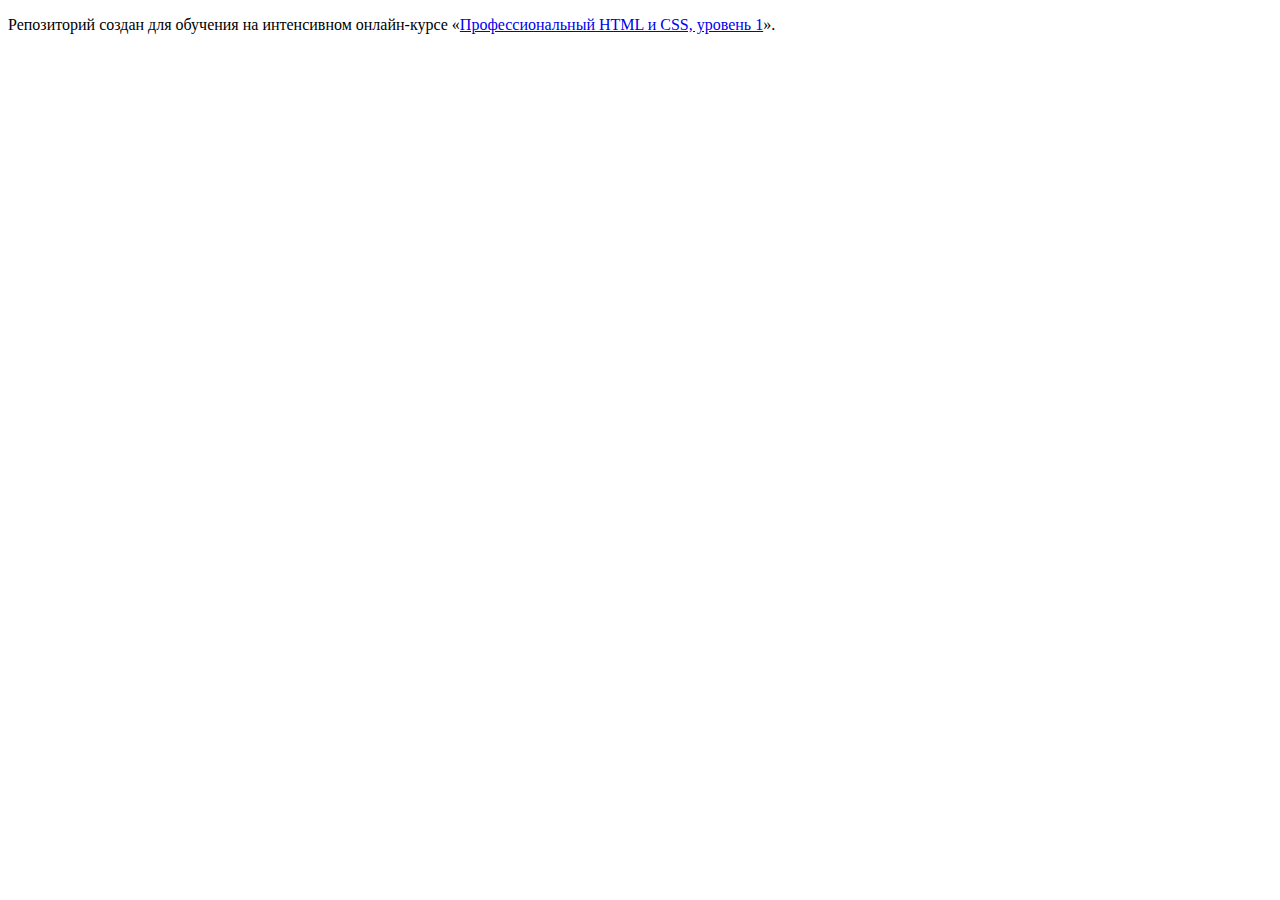
==== index.html @ de1bc9b5 ":hatching_chick:" ====
<!DOCTYPE html>
<html lang="ru">
  <head>
    <meta charset="utf-8">
    <title>HTML Academy: Техномарт</title>
  </head>
  <body>

    <p>Репозиторий создан для обучения на интенсивном онлайн‑курсе «<a href="https://htmlacademy.ru/intensive/htmlcss">Профессиональный HTML и CSS, уровень 1</a>».</p>

  </body>
</html>
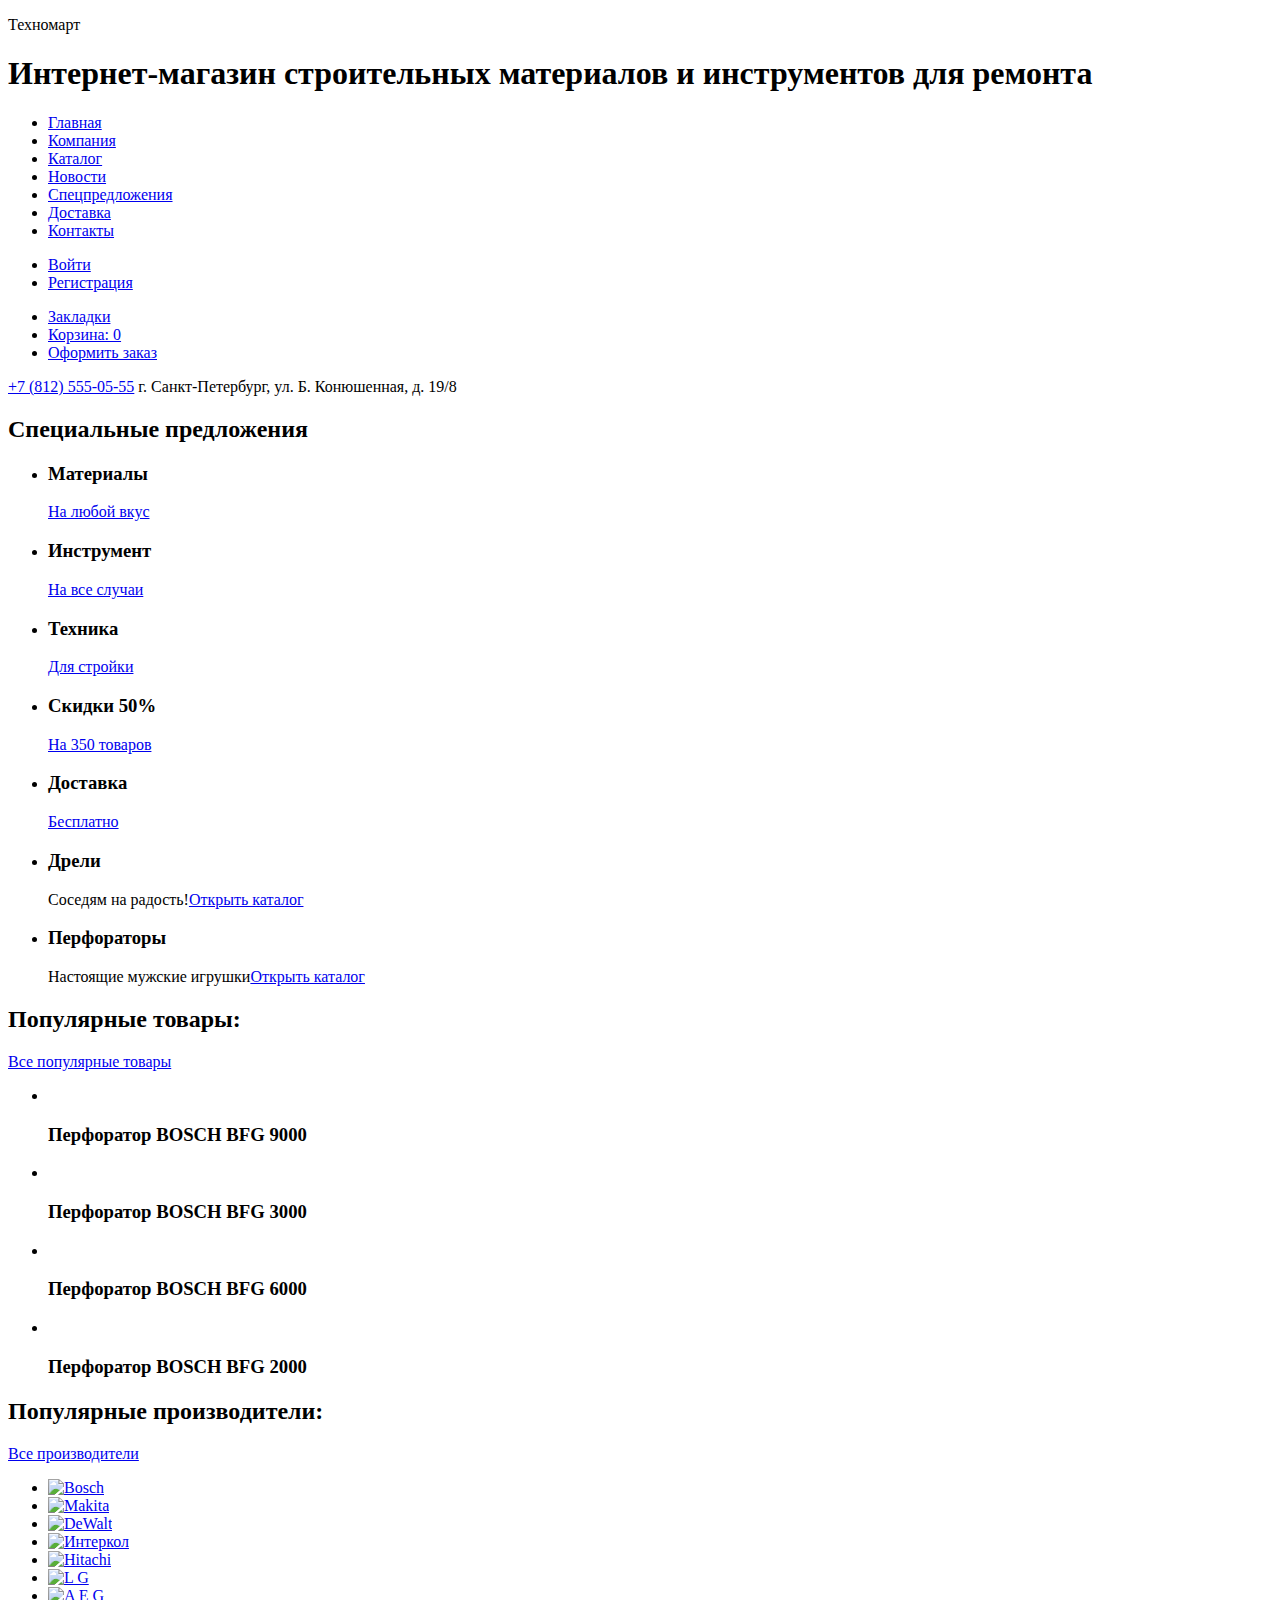
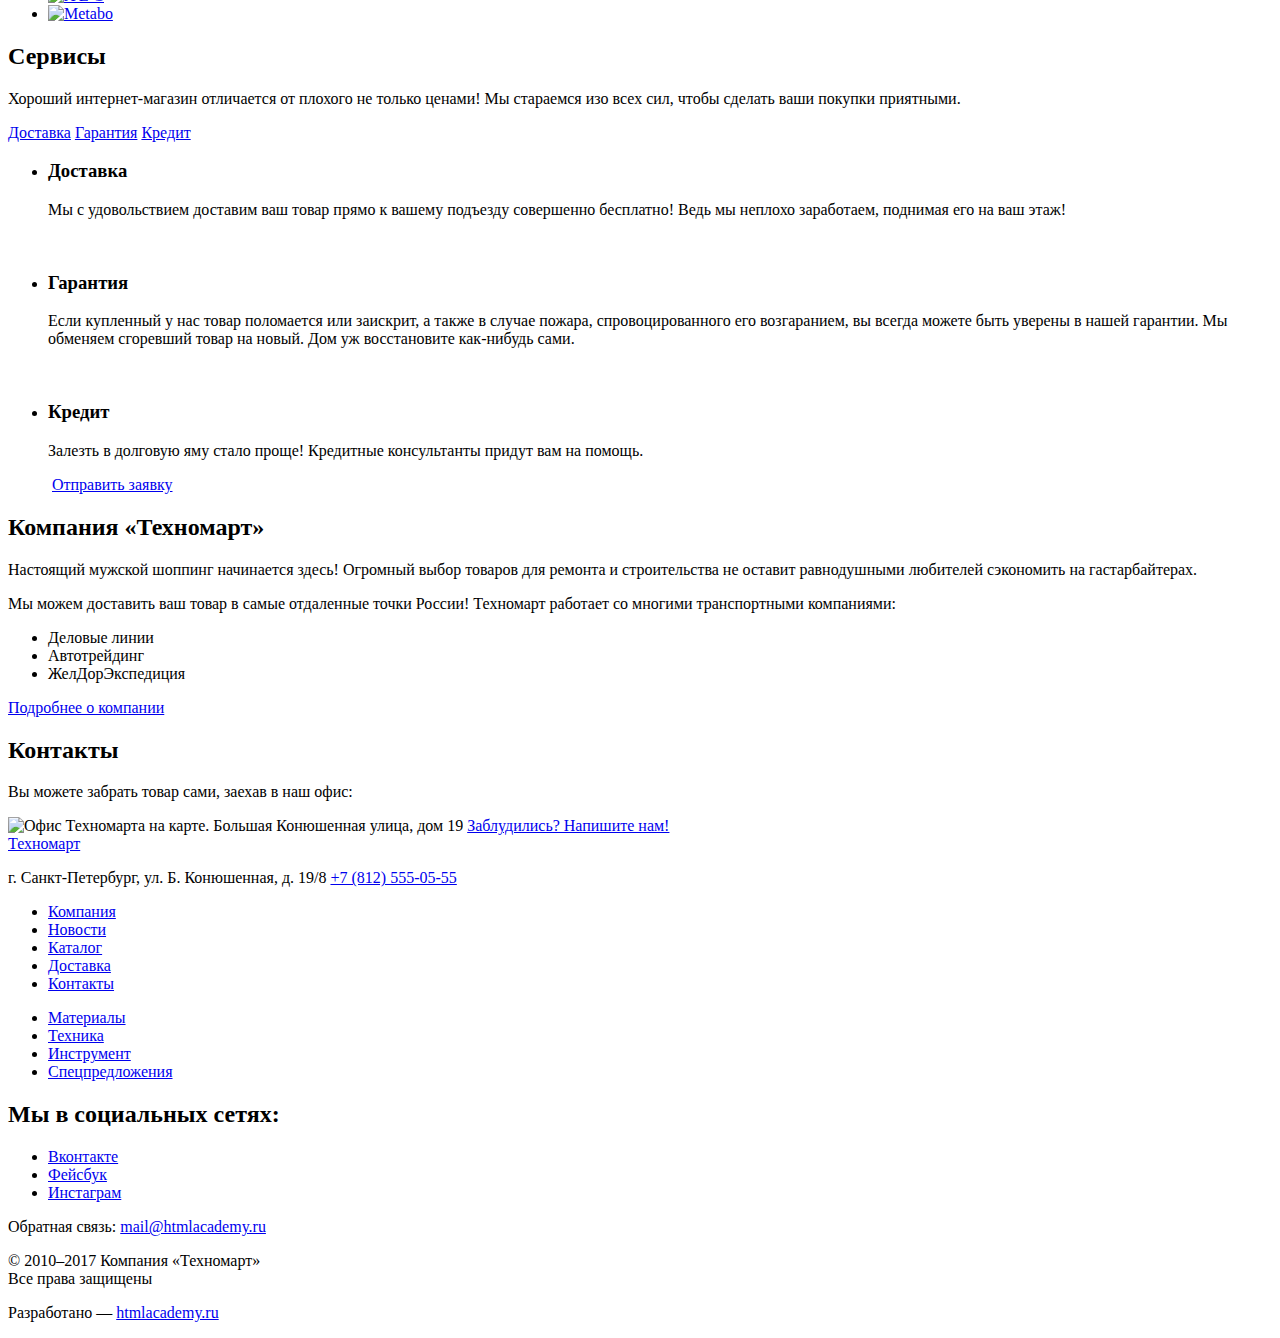
==== commit 6580f1d8: "Размечена главная" ====
--- a/index.html
+++ b/index.html
@@ -2,11 +2,161 @@
 <html lang="ru">
   <head>
     <meta charset="utf-8">
-    <title>HTML Academy: Техномарт</title>
+    <title>Техномарт – интернет-магазин строительных материалов и инструментов для ремонта </title>
   </head>
   <body>
-
-    <p>Репозиторий создан для обучения на интенсивном онлайн‑курсе «<a href="https://htmlacademy.ru/intensive/htmlcss">Профессиональный HTML и CSS, уровень 1</a>».</p>
-
+    <header class="main-header">
+      <p>Техномарт</p> 
+      <h1 class="main-title">Интернет-магазин строительных материалов и инструментов для ремонта</h1> 
+      <!-- Search -->
+      <nav class="main-navigation">
+        <ul class="site-navigation">
+          <li class="site-navigation-item"><a href="#">Главная</a></li>
+          <li class="site-navigation-item"><a href="#">Компания</a></li>
+          <li class="site-navigation-item"><a href="#">Каталог</a></li>
+          <li class="site-navigation-item"><a href="#">Новости</a></li>
+          <li class="site-navigation-item"><a href="#">Спецпредложения</a></li>
+          <li class="site-navigation-item"><a href="#">Доставка</a></li>
+          <li class="site-navigation-item"><a href="#">Контакты</a></li>
+        </ul>
+        <ul class="user-navigation">
+          <li class="user-navigation-item"><a href="#">Войти</a></li>
+          <li class="user-navigation-item"><a href="#">Регистрация</a></li>
+        </ul>
+        <ul class="shop-navigation">
+          <li class="shop-navigation-item"><a href="#">Закладки</a></li>
+          <li class="shop-navigation-item"><a href="#">Корзина: 0</a></li>
+          <li class="shop-navigation-item"><a href="#">Оформить заказ</a></li>
+        </ul>
+      </nav>
+      <p class="header-contacts">
+          <a href="tel:+78125550555">+7 (812) 555-05-55</a>
+          г. Санкт-Петербург, ул. Б. Конюшенная, д. 19/8
+      </p>
+    </header>
+    <main>
+      <section class="promo">
+        <h2 class="visually-hidden">Специальные предложения</h2>
+        <ul class="baners-small-list">
+          <li class="baners-small-item"><h3>Материалы</h3><a href="#">На любой вкус</a></li>
+          <li class="baners-small-item"><h3>Инструмент</h3><a href="#">На все случаи</a></li>
+          <li class="baners-small-item"><h3>Техника</h3><a href="#">Для стройки</a></li>
+          <li class="baners-small-item"><h3>Скидки 50%</h3><a href="#">На 350 товаров</a></li>
+          <li class="baners-small-item"><h3>Доставка</h3><a href="#">Бесплатно</a></li>
+        </ul>
+        <ul>
+          <li><h3>Дрели</h3> Соседям на радость!<a href="catalog.html">Открыть каталог</a></li>
+          <li><h3>Перфораторы</h3> Настоящие мужские игрушки<a href="catalog.html">Открыть каталог</a></li>
+        </ul>
+      </section>
+      <section class="catalog bestsellers">
+        <div class="bestsellers-header">
+          <h2>Популярные товары:</h2>
+          <a href="#">Все популярные товары</a>
+        </div>
+        <ul class="catalog-list">
+          <li class="catalog-item catalog-item-bestseller"><img src="#" alt=""><h3>Перфоратор BOSCH BFG 9000</h3><a href="#"></a></li>
+          <li class="catalog-item catalog-item-bestseller"><img src="#" alt=""><h3>Перфоратор BOSCH BFG 3000</h3><a href="#"></a></li>
+          <li class="catalog-item catalog-item-bestseller"><img src="#" alt=""><h3>Перфоратор BOSCH BFG 6000</h3><a href="#"></a></li>
+          <li class="catalog-item catalog-item-bestseller"><img src="#" alt=""><h3>Перфоратор BOSCH BFG 2000</h3><a href="#"></a></li>
+        </ul>
+      </section>
+      <section class="popular-brands">
+        <div class="popular-brands-header">
+          <h2>Популярные производители:</h2>
+          <a href="#">Все производители</a>
+        </div>
+        <ul class="popular-brands-list">
+          <li class="popular-brands-item"><a href="#"><img src="" alt="Bosch"></a></li>
+          <li class="popular-brands-item"><a href="#" lang="en"><img src="" alt="Makita"></a></li>
+          <li class="popular-brands-item"><a href="#" lang="en"><img src="" alt="DeWalt"></a></li>
+          <li class="popular-brands-item"><a href="#"><img src="" alt="Интеркол"></a></li>
+          <li class="popular-brands-item"><a href="#"><img src="" alt="Hitachi"></a></li>
+          <li class="popular-brands-item"><a href="#" lang="en"><img src="" alt="L G"></a></li>
+          <li class="popular-brands-item"><a href="#" lang="en"><img src="" alt="A E G"></a></li>
+          <li class="popular-brands-item"><a href="#" lang="en"><img src="" alt="Metabo"></a></li>
+        </ul>
+      </section>
+      <section class="services">
+        <h2>Сервисы</h2>
+        <p>Хороший интернет-магазин отличается от плохого не только ценами! Мы стараемся изо всех сил, чтобы сделать ваши покупки приятными.</p>
+        <div class="services-slider-control">
+          <a href="#">Доставка</a>
+          <a href="#">Гарантия</a>
+          <a href="#">Кредит</a>
+        </div>
+        <ul class="services-slider-list">
+          <li class="services-slider-item">
+            <h3>Доставка</h3>
+            <p>Мы с удовольствием доставим ваш товар прямо к вашему подъезду совершенно бесплатно! Ведь мы неплохо заработаем, поднимая его на ваш этаж!</p>
+            <img src="" alt="">
+          </li>
+          <li class="services-slider-item">
+            <h3>Гарантия</h3>
+            <p>Если купленный у нас товар поломается или заискрит, а также в случае пожара, спровоцированного его возгаранием, вы всегда можете быть уверены в нашей гарантии. Мы обменяем сгоревший товар на новый. Дом уж восстановите как-нибудь сами.</p>
+            <img src="" alt="">
+          </li>
+          <li class="services-slider-item">
+            <h3>Кредит</h3>
+            <p>Залезть в долговую яму стало проще! Кредитные консультанты придут вам на помощь.</p>
+            <img src="" alt="">
+            <a href="#">Отправить заявку</a>
+          </li>
+        </ul>
+      </section>
+      <section class="about">
+        <h2>Компания «Техномарт»</h2>
+        <p>Настоящий мужской шоппинг начинается здесь! Огромный выбор товаров для ремонта и строительства не оставит равнодушными любителей сэкономить на гастарбайтерах.</p>
+        <p>Мы можем доставить ваш товар в самые отдаленные точки России! Техномарт работает со многими транспортными компаниями:</p> 
+        <ul>
+          <li>Деловые линии</li>
+          <li>Автотрейдинг</li>
+          <li>ЖелДорЭкспедиция</li>
+        </ul> 
+        <a href="#">Подробнее о компании</a>
+      </section>
+      <section class="contacts">
+        <h2>Контакты</h2>
+        <p>Вы можете забрать товар сами, заехав в наш офис:</p>
+        <img src="#" alt="Офис Техномарта на карте. Большая Конюшенная улица, дом 19">
+        <a href="#">Заблудились? Напишите нам!</a>
+      </section>
+    </main>
+    <footer>
+      <a href="index.html">Техномарт</a>
+      <p class="header-contacts">
+        г. Санкт-Петербург, ул. Б. Конюшенная, д. 19/8
+        <a href="tel:+78125550555">+7 (812) 555-05-55</a>
+      </p>
+      <ul class="footer-navigation-main">
+        <li class="footer-navigation-main-item"><a href="#">Компания</a></li>
+        <li class="footer-navigation-main-item"><a href="#">Новости</a></li>
+        <li class="footer-navigation-main-item"><a href="#">Каталог</a></li>
+        <li class="footer-navigation-main-item"><a href="#">Доставка</a></li>
+        <li class="footer-navigation-main-item"><a href="#">Контакты</a></li>
+      </ul>
+      <ul class="footer-navigation-highlights">
+        <li class="footer-navigation-highlights-item"><a href="#">Материалы</a></li>
+        <li class="footer-navigation-highlights-item"><a href="#">Техника</a></li>
+        <li class="footer-navigation-highlights-item"><a href="#">Инструмент</a></li>
+        <li class="footer-navigation-highlights-item"><a href="#">Спецпредложения</a></li>
+      </ul>
+      <section class="footer-socials">
+        <h2>Мы в социальных сетях:</h2>
+        <ul class="footer-socials-list">
+          <li class="footer-socials-item"><a href="#">Вконтакте</a></li>
+          <li class="footer-socials-item"><a href="#">Фейсбук</a></li>
+          <li class="footer-socials-item"><a href="#">Инстаграм</a></li>
+        </ul>
+      </section>
+      <p>
+        Обратная связь: <a href="mailto:mail@htmlacademy.ru">mail@htmlacademy.ru</a>
+      </p>
+      <p class="footer-copyright">
+          © 2010–2017 Компания «Техномарт»<br>
+          Все права защищены
+      </p>
+      <p>Разработано — <a href="https://htmlacademy.ru/intensive/htmlcss">htmlacademy.ru</a></p>
+    </footer>
   </body>
 </html>
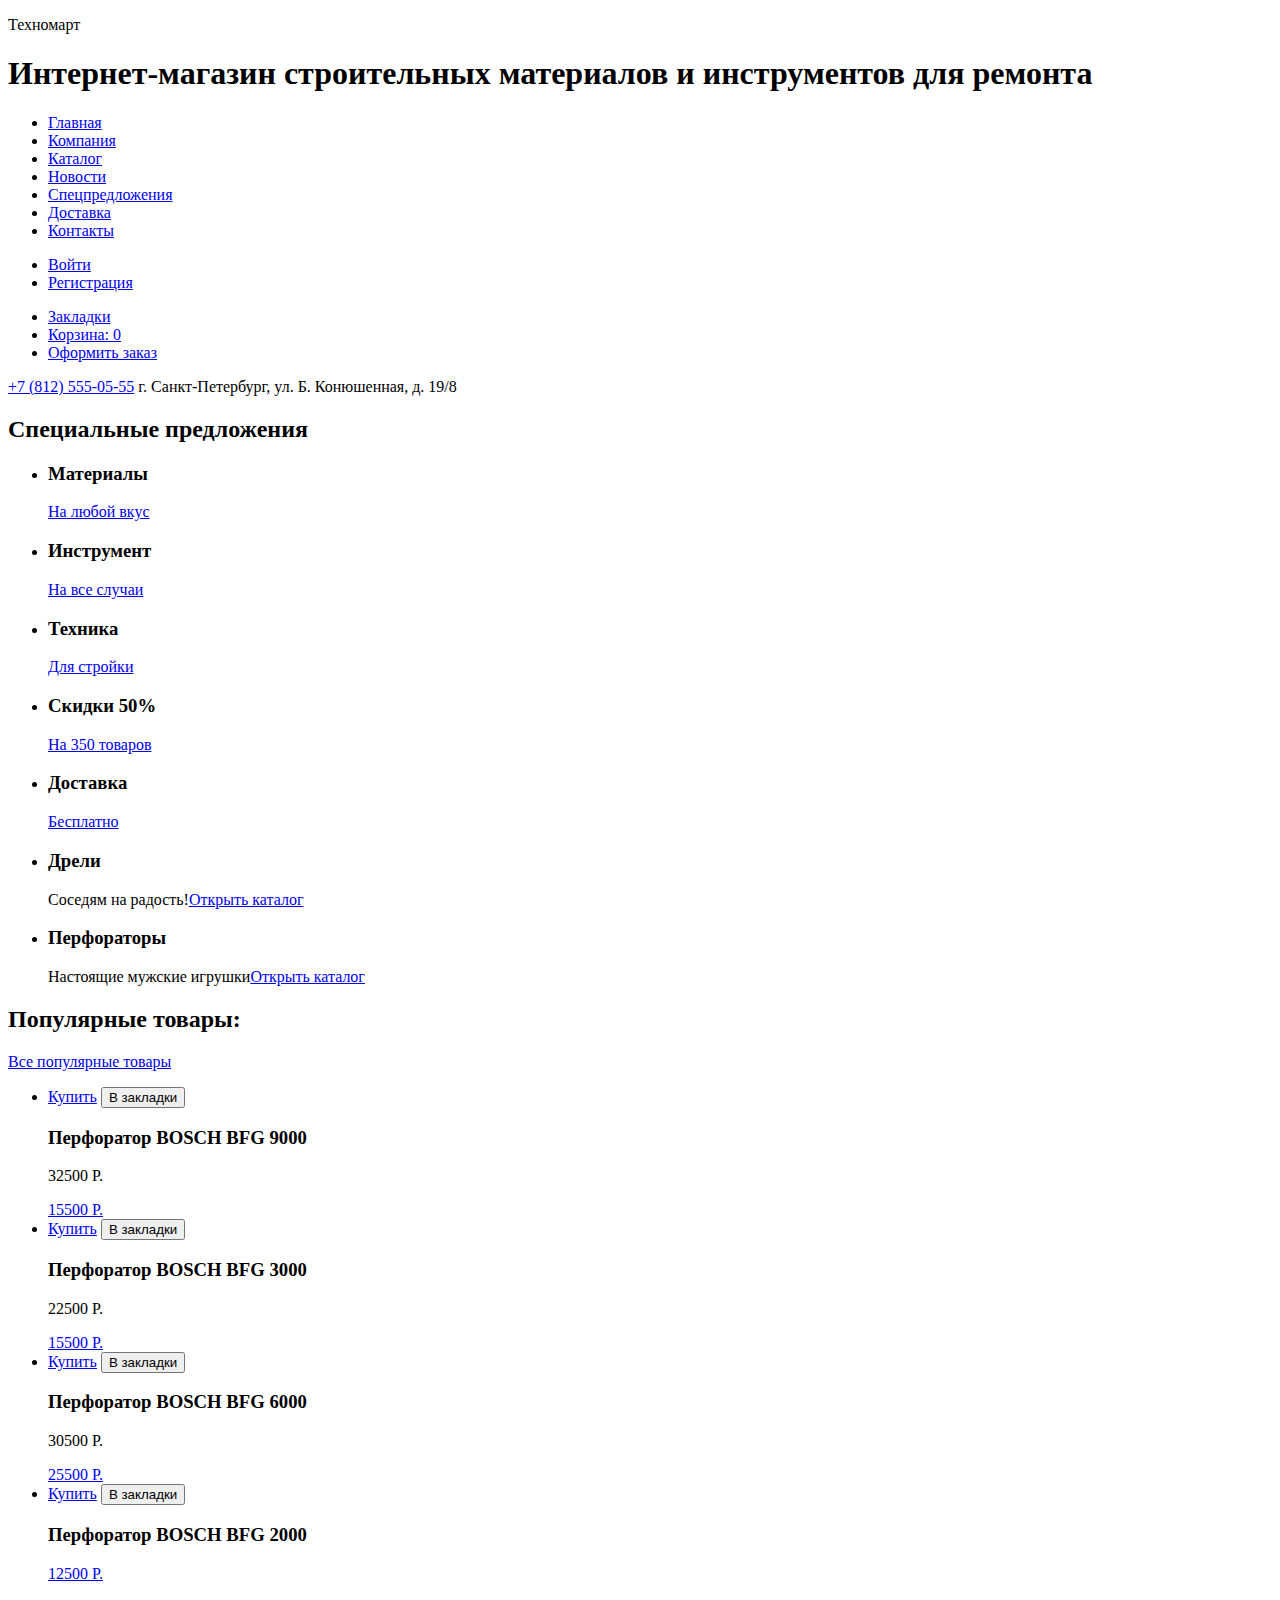
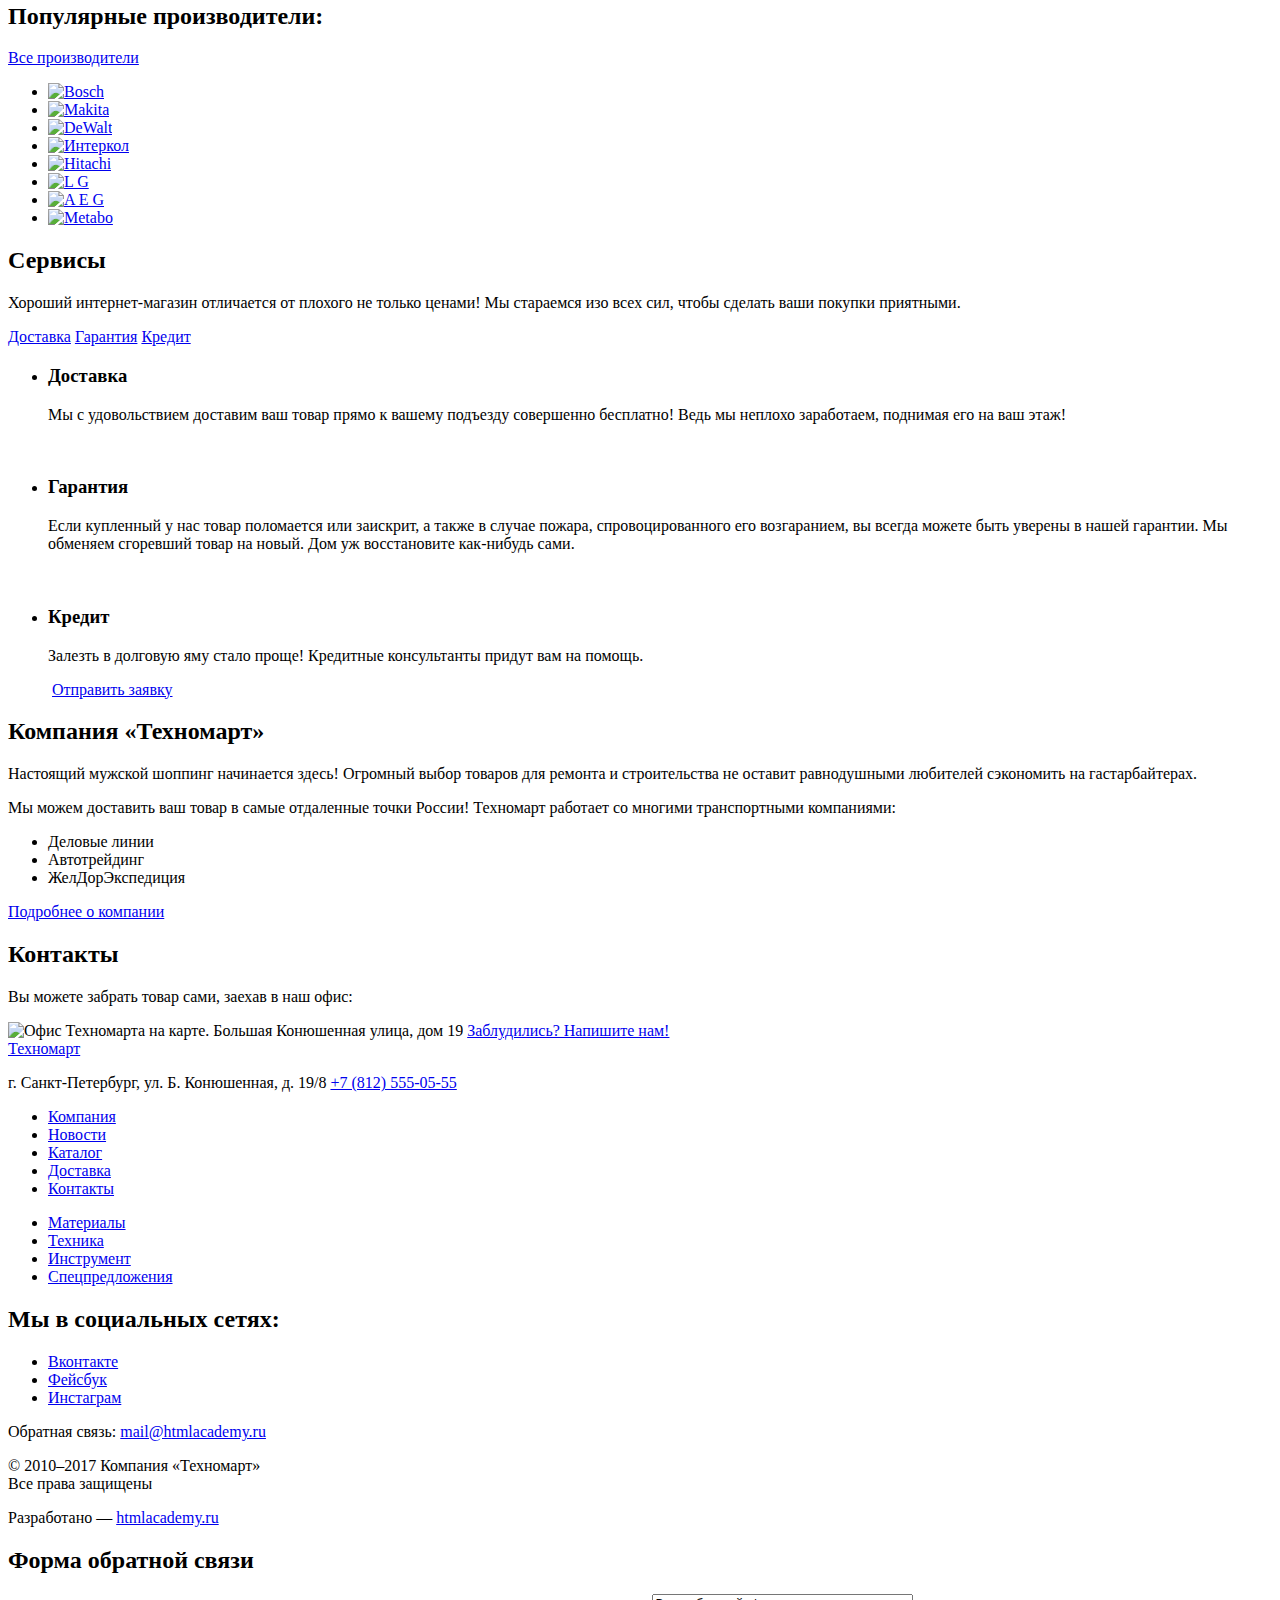
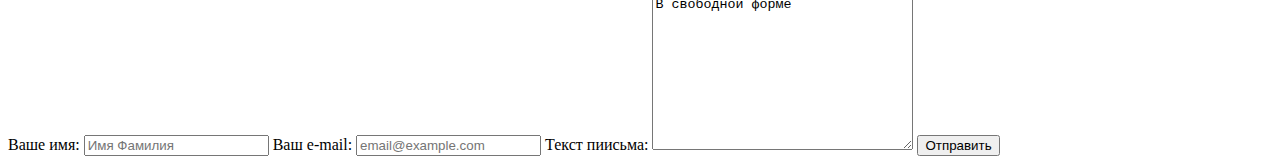
==== commit e00380a8: "Размечен каталог и модельные окна" ====
--- a/index.html
+++ b/index.html
@@ -13,7 +13,7 @@
         <ul class="site-navigation">
           <li class="site-navigation-item"><a href="#">Главная</a></li>
           <li class="site-navigation-item"><a href="#">Компания</a></li>
-          <li class="site-navigation-item"><a href="#">Каталог</a></li>
+          <li class="site-navigation-item"><a href="catalog.html">Каталог</a></li>
           <li class="site-navigation-item"><a href="#">Новости</a></li>
           <li class="site-navigation-item"><a href="#">Спецпредложения</a></li>
           <li class="site-navigation-item"><a href="#">Доставка</a></li>
@@ -24,9 +24,9 @@
           <li class="user-navigation-item"><a href="#">Регистрация</a></li>
         </ul>
         <ul class="shop-navigation">
-          <li class="shop-navigation-item"><a href="#">Закладки</a></li>
-          <li class="shop-navigation-item"><a href="#">Корзина: 0</a></li>
-          <li class="shop-navigation-item"><a href="#">Оформить заказ</a></li>
+          <li class="shop-navigation-item"><a class="bookmarks" href="#">Закладки</a></li>
+          <li class="shop-navigation-item"><a class="basket" href="#">Корзина: 0</a></li>
+          <li class="shop-navigation-item"><a class="order" href="#">Оформить заказ</a></li>
         </ul>
       </nav>
       <p class="header-contacts">
@@ -55,10 +55,35 @@
           <a href="#">Все популярные товары</a>
         </div>
         <ul class="catalog-list">
-          <li class="catalog-item catalog-item-bestseller"><img src="#" alt=""><h3>Перфоратор BOSCH BFG 9000</h3><a href="#"></a></li>
-          <li class="catalog-item catalog-item-bestseller"><img src="#" alt=""><h3>Перфоратор BOSCH BFG 3000</h3><a href="#"></a></li>
-          <li class="catalog-item catalog-item-bestseller"><img src="#" alt=""><h3>Перфоратор BOSCH BFG 6000</h3><a href="#"></a></li>
-          <li class="catalog-item catalog-item-bestseller"><img src="#" alt=""><h3>Перфоратор BOSCH BFG 2000</h3><a href="#"></a></li>
+          <li class="catalog-item catalog-item-sail">
+            <a href="#">Купить</a>
+            <button>В закладки</button>
+            <img src="#" alt=""><h3>Перфоратор BOSCH BFG 9000</h3>
+            <p>32500 Р.</p>
+            <a href="#">15500 Р.</a>
+          </li>
+          <li class="catalog-item catalog-item-sail">
+            <a href="#">Купить</a>
+            <button>В закладки</button>
+            <img src="#" alt="">
+            <h3>Перфоратор BOSCH BFG 3000</h3>
+            <p>22500 Р.</p>
+            <a href="#">15500 Р.</a>
+          </li>
+          <li class="catalog-item catalog-item-sail">
+            <a href="#">Купить</a>
+            <button>В закладки</button>
+            <img src="#" alt=""><h3>Перфоратор BOSCH BFG 6000</h3>
+            <p>30500 Р.</p>
+            <a href="#">25500 Р.</a>
+          </li>
+          <li class="catalog-item catalog-item-new">
+            <a href="#">Купить</a>
+            <button>В закладки</button>
+            <img src="#" alt="">
+            <h3>Перфоратор BOSCH BFG 2000</h3>
+            <a href="#">12500 Р.</a>
+          </li>
         </ul>
       </section>
       <section class="popular-brands">
@@ -131,7 +156,7 @@
       <ul class="footer-navigation-main">
         <li class="footer-navigation-main-item"><a href="#">Компания</a></li>
         <li class="footer-navigation-main-item"><a href="#">Новости</a></li>
-        <li class="footer-navigation-main-item"><a href="#">Каталог</a></li>
+        <li class="footer-navigation-main-item"><a href="catalog.html">Каталог</a></li>
         <li class="footer-navigation-main-item"><a href="#">Доставка</a></li>
         <li class="footer-navigation-main-item"><a href="#">Контакты</a></li>
       </ul>
@@ -158,5 +183,17 @@
       </p>
       <p>Разработано — <a href="https://htmlacademy.ru/intensive/htmlcss">htmlacademy.ru</a></p>
     </footer>
+    <section class="modal modal-feedback">
+      <h2 class="visually-hidden">Форма обратной связи</h2>
+      <form class="form feedback-form" action="https://echo.htmlacademy.ru" method="post">
+        <label class="label" for="feedback-name">Ваше имя:</label>
+        <input id="feedback-name" class="input" name="name" placeholder="Имя Фамилия" type="text">
+        <label class="label" for="feedback-email">Ваш e-mail:</label>
+        <input id="feedback-email" class="input" name="email" placeholder="email@example.com" type="email">
+        <label for="feedback-message" class="label">Текст пиисьма:</label>
+        <textarea id="feedback-message" class="textarea" name="message" cols="30" rows="10">В свободной форме</textarea>
+        <button class="button feedback-button" type="submit">Отправить</button>
+      </form>
+    </section>
   </body>
 </html>
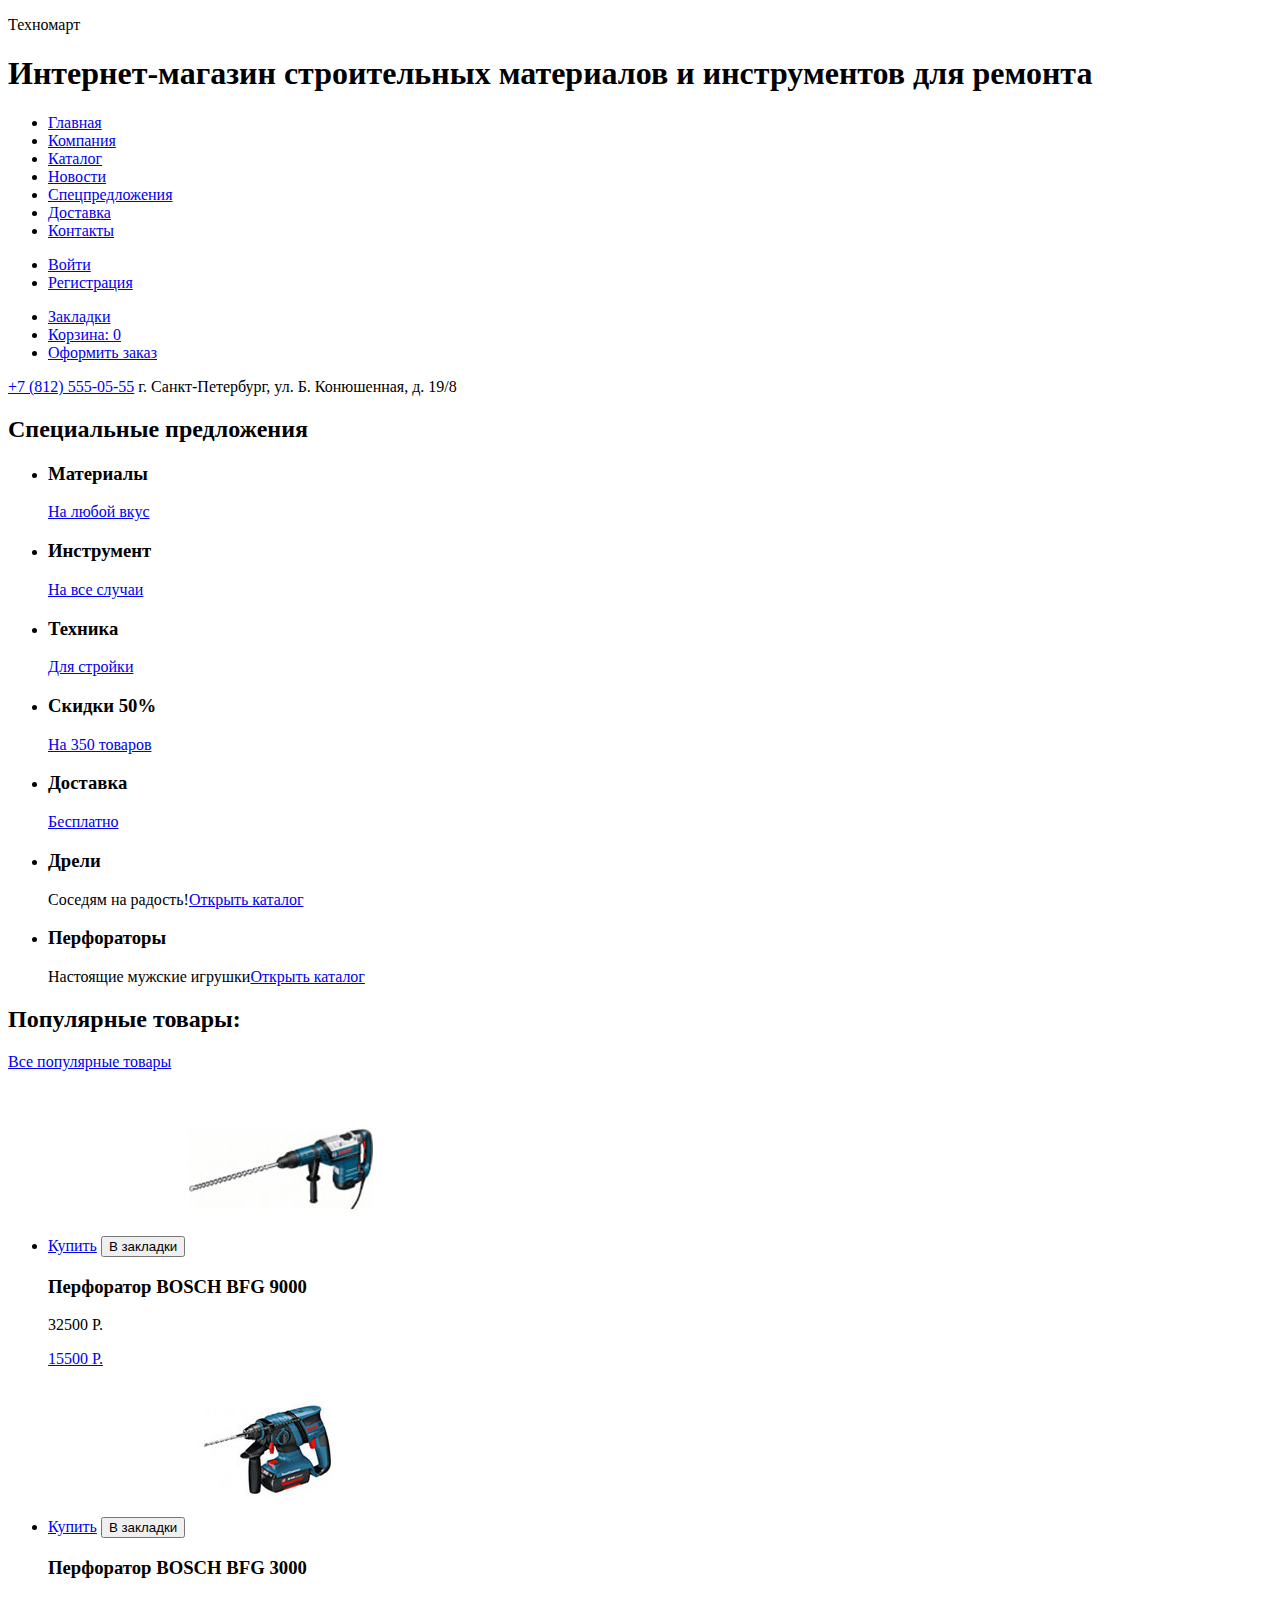
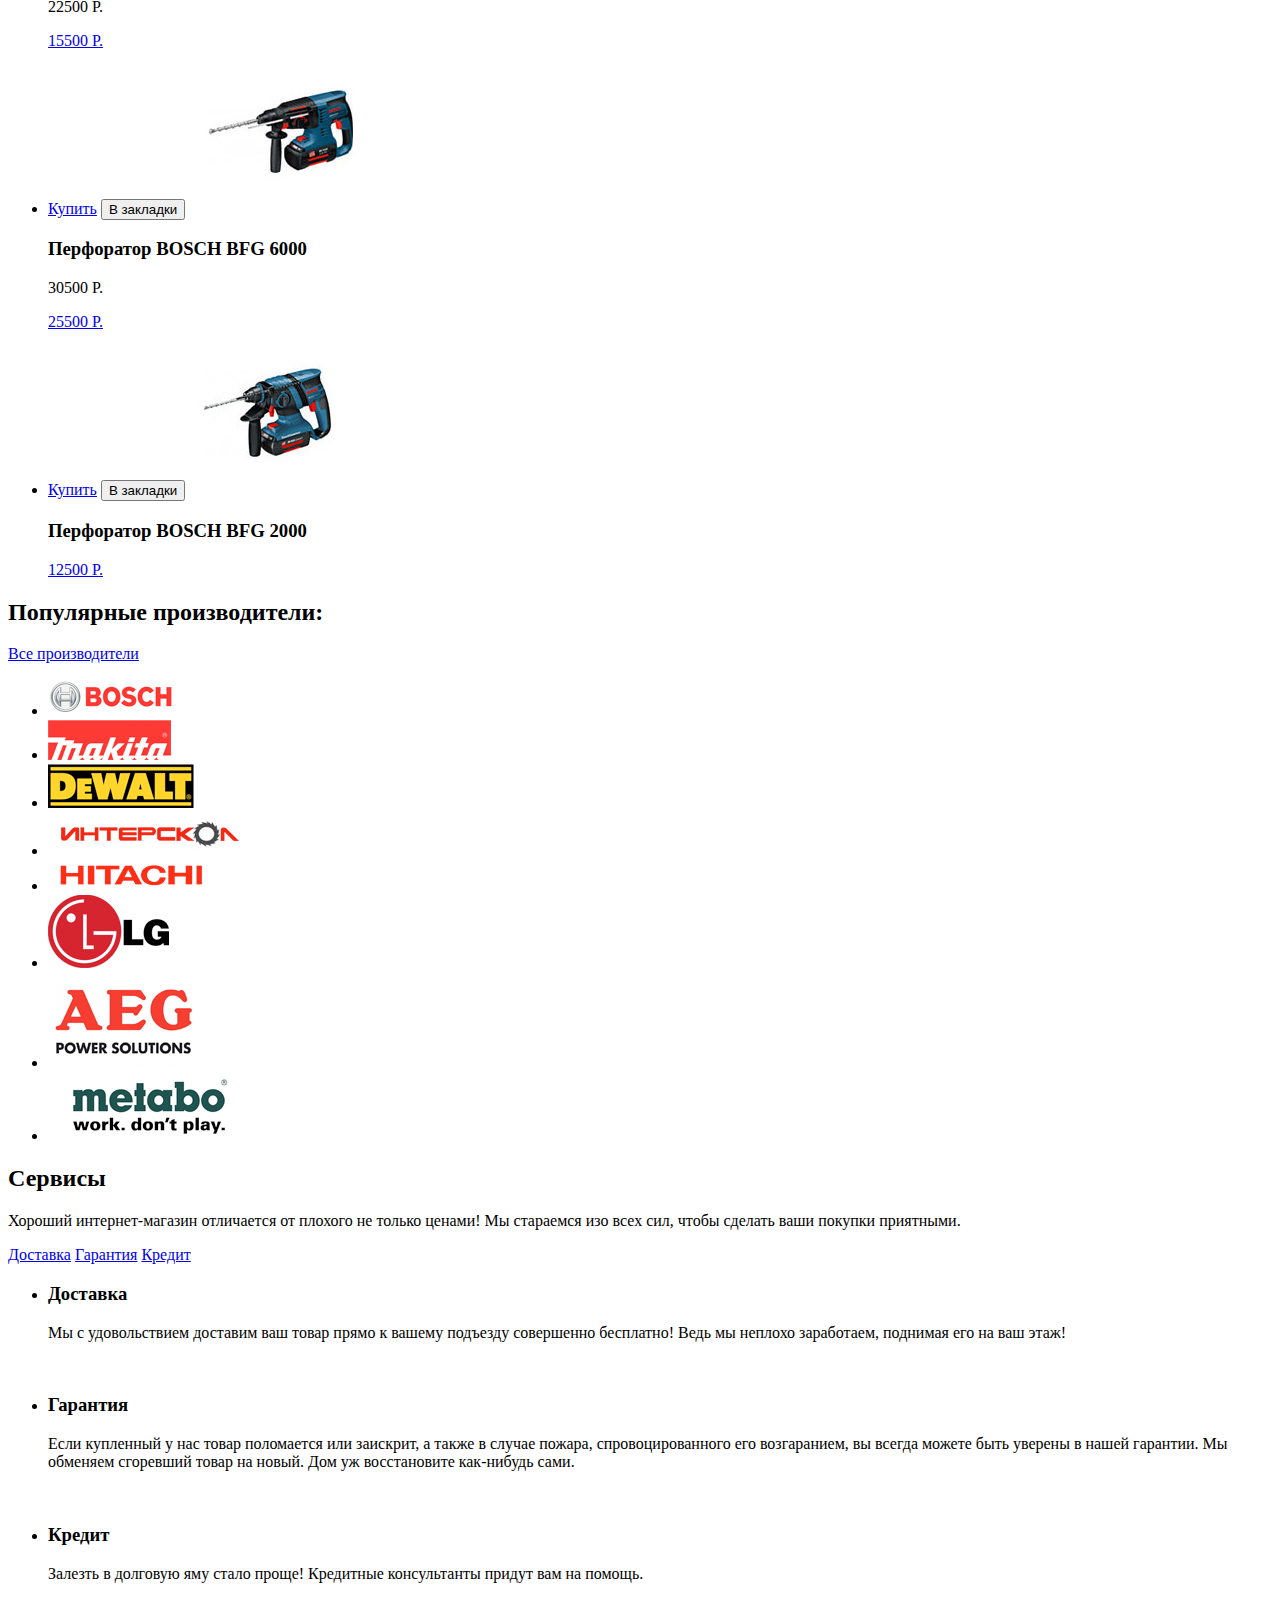
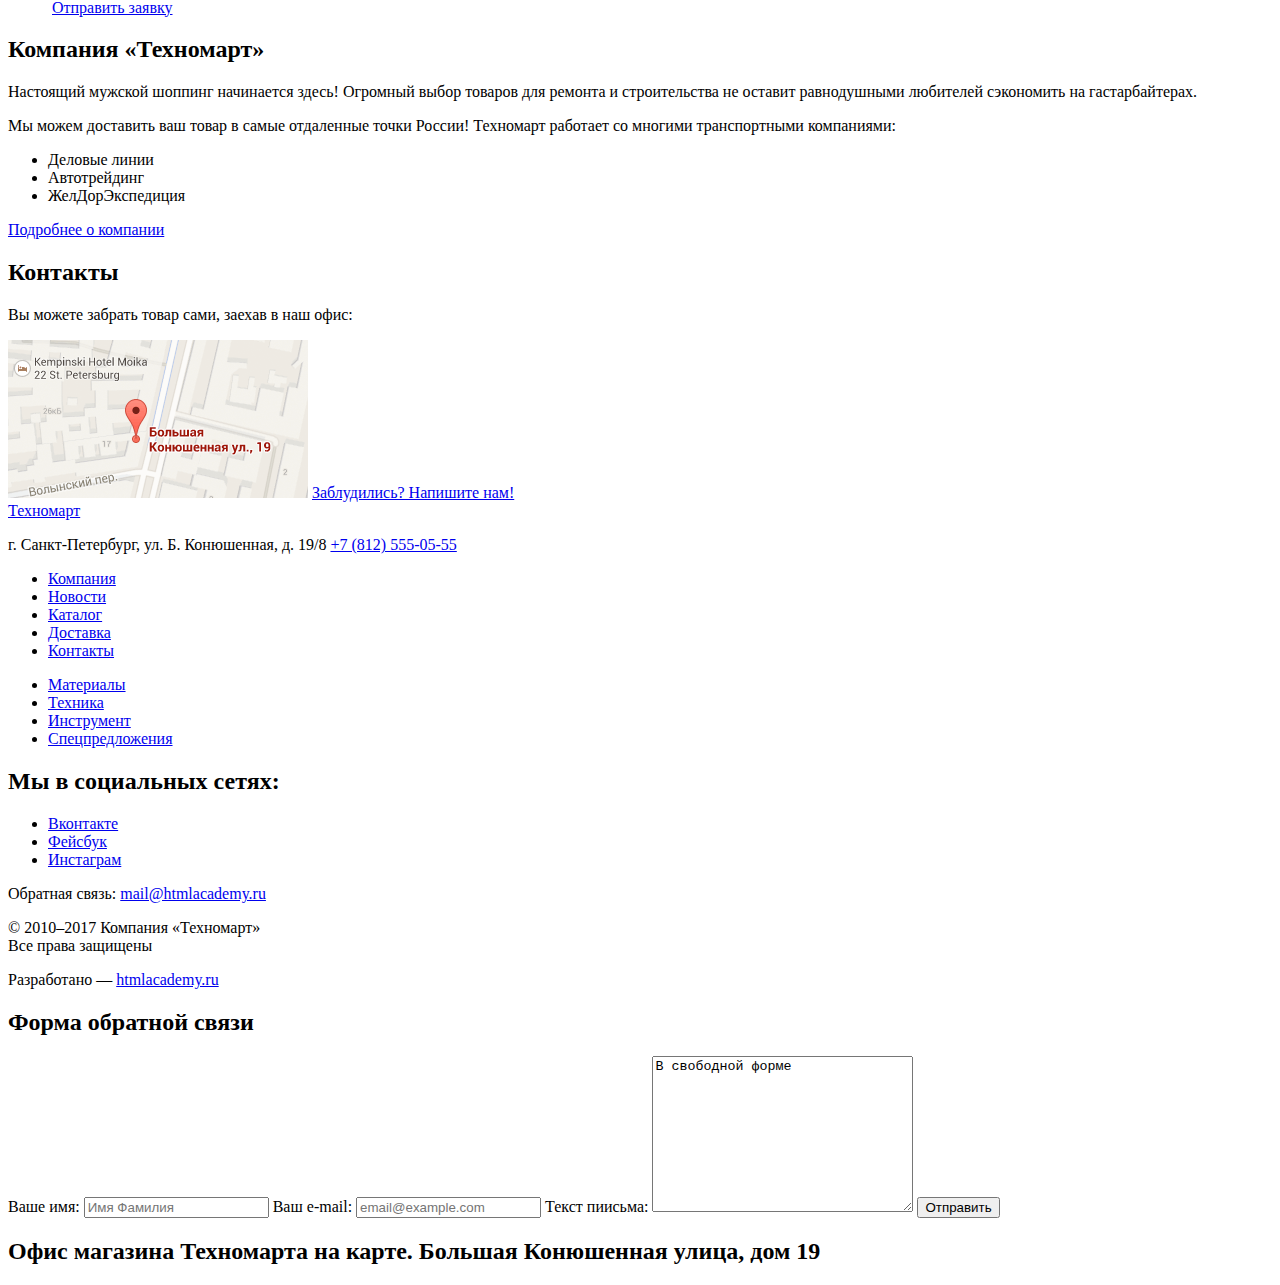
==== commit fdd86076: "Добавлены контентные изображения и директория с графикой" ====
--- a/index.html
+++ b/index.html
@@ -58,14 +58,14 @@
           <li class="catalog-item catalog-item-sail">
             <a href="#">Купить</a>
             <button>В закладки</button>
-            <img src="#" alt=""><h3>Перфоратор BOSCH BFG 9000</h3>
+            <img src="img/bfg9000.jpg" alt="Перфоратор с длинным сверлом и сетевым кабелем" width="184" height="164"><h3>Перфоратор BOSCH BFG 9000</h3>
             <p>32500 Р.</p>
             <a href="#">15500 Р.</a>
           </li>
           <li class="catalog-item catalog-item-sail">
             <a href="#">Купить</a>
             <button>В закладки</button>
-            <img src="#" alt="">
+            <img src="img/bfg3000_.jpg" alt="Перфоратор с аккумулятором" width="184" height="164">
             <h3>Перфоратор BOSCH BFG 3000</h3>
             <p>22500 Р.</p>
             <a href="#">15500 Р.</a>
@@ -73,14 +73,15 @@
           <li class="catalog-item catalog-item-sail">
             <a href="#">Купить</a>
             <button>В закладки</button>
-            <img src="#" alt=""><h3>Перфоратор BOSCH BFG 6000</h3>
-            <p>30500 Р.</p>
+            <img src="img/bfg6000_.jpg" alt="Перфоратор с аккумулятором" width="184" height="164">
+            <h3>Перфоратор BOSCH BFG 6000</h3>
+            <p>30500 Р.</p> 
             <a href="#">25500 Р.</a>
           </li>
           <li class="catalog-item catalog-item-new">
             <a href="#">Купить</a>
             <button>В закладки</button>
-            <img src="#" alt="">
+            <img src="img/bfg2000_.jpg" alt="Перфоратор с аккумулятором" width="184" height="164">
             <h3>Перфоратор BOSCH BFG 2000</h3>
             <a href="#">12500 Р.</a>
           </li>
@@ -92,14 +93,14 @@
           <a href="#">Все производители</a>
         </div>
         <ul class="popular-brands-list">
-          <li class="popular-brands-item"><a href="#"><img src="" alt="Bosch"></a></li>
-          <li class="popular-brands-item"><a href="#" lang="en"><img src="" alt="Makita"></a></li>
-          <li class="popular-brands-item"><a href="#" lang="en"><img src="" alt="DeWalt"></a></li>
-          <li class="popular-brands-item"><a href="#"><img src="" alt="Интеркол"></a></li>
-          <li class="popular-brands-item"><a href="#"><img src="" alt="Hitachi"></a></li>
-          <li class="popular-brands-item"><a href="#" lang="en"><img src="" alt="L G"></a></li>
-          <li class="popular-brands-item"><a href="#" lang="en"><img src="" alt="A E G"></a></li>
-          <li class="popular-brands-item"><a href="#" lang="en"><img src="" alt="Metabo"></a></li>
+          <li class="popular-brands-item"><a href="#"><img src="img/bosch.png" alt="Bosch" width="126" height="37"></a></li>
+          <li class="popular-brands-item"><a href="#" lang="en"><img src="img/makita.png" alt="Makita" width="123" height="40"></a></li>
+          <li class="popular-brands-item"><a href="#" lang="en"><img src="img/de-walt.png" alt="DeWalt" width="146" height="44"></a></li>
+          <li class="popular-brands-item"><a href="#"><img src="img/interscol.png" alt="Интеркол" width="200" height="44"></a></li>
+          <li class="popular-brands-item"><a href="#"><img src="img/hitachi.png" alt="Hitachi" width="169" height="31"></a></li>
+          <li class="popular-brands-item"><a href="#" lang="en"><img src="img/lg.png" alt="L G" width="121" height="73"></a></li>
+          <li class="popular-brands-item"><a href="#" lang="en"><img src="img/aeg.png" alt="A E G" width="151" height="96"></a></li>
+          <li class="popular-brands-item"><a href="#" lang="en"><img src="img/metabo.png" alt="Metabo" width="204" height="69"></a></li>
         </ul>
       </section>
       <section class="services">
@@ -143,7 +144,7 @@
       <section class="contacts">
         <h2>Контакты</h2>
         <p>Вы можете забрать товар сами, заехав в наш офис:</p>
-        <img src="#" alt="Офис Техномарта на карте. Большая Конюшенная улица, дом 19">
+        <img src="img/map_small.png" alt="Офис Техномарта на карте. Большая Конюшенная улица, дом 19" width="300" height="158">
         <a href="#">Заблудились? Напишите нам!</a>
       </section>
     </main>
@@ -195,5 +196,8 @@
         <button class="button feedback-button" type="submit">Отправить</button>
       </form>
     </section>
+    <section class="modal modal-map">
+      <h2>Офис магазина Техномарта на карте. Большая Конюшенная улица, дом 19</h2>
+    </section>
   </body>
 </html>
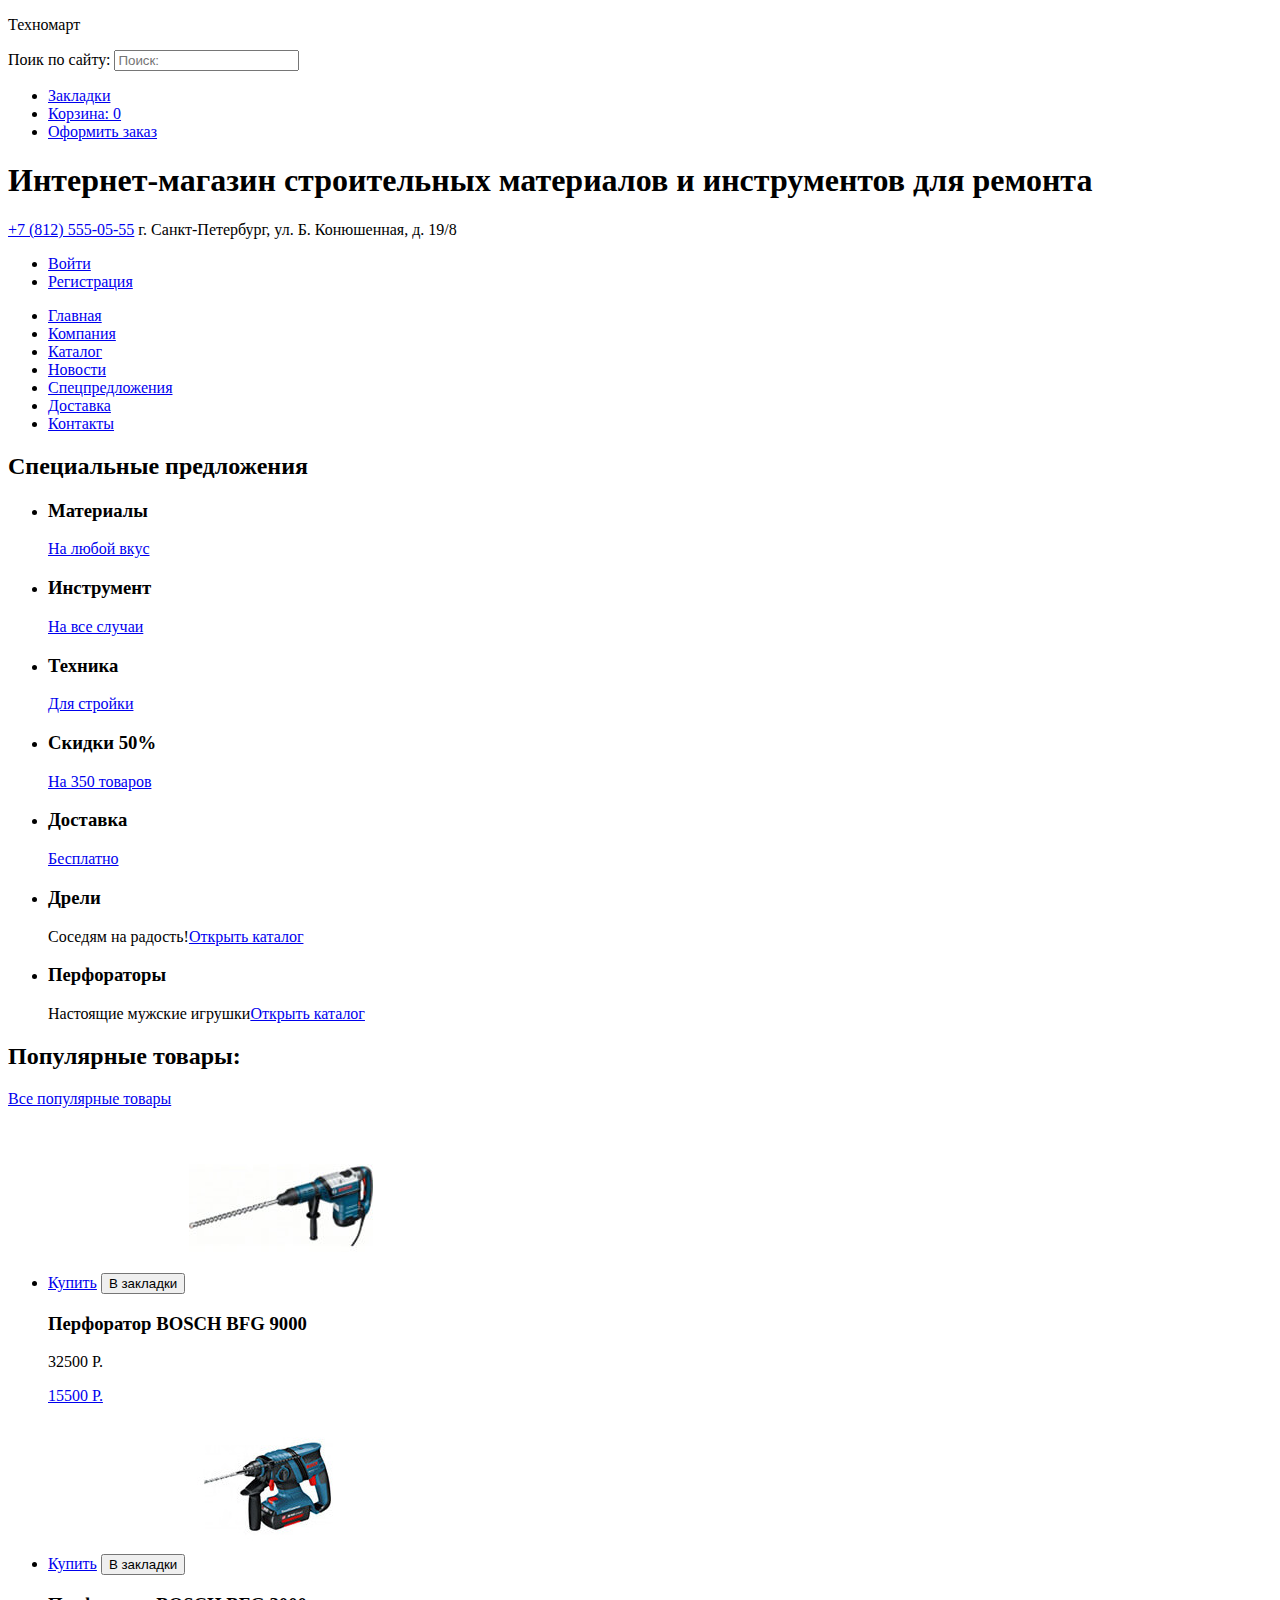
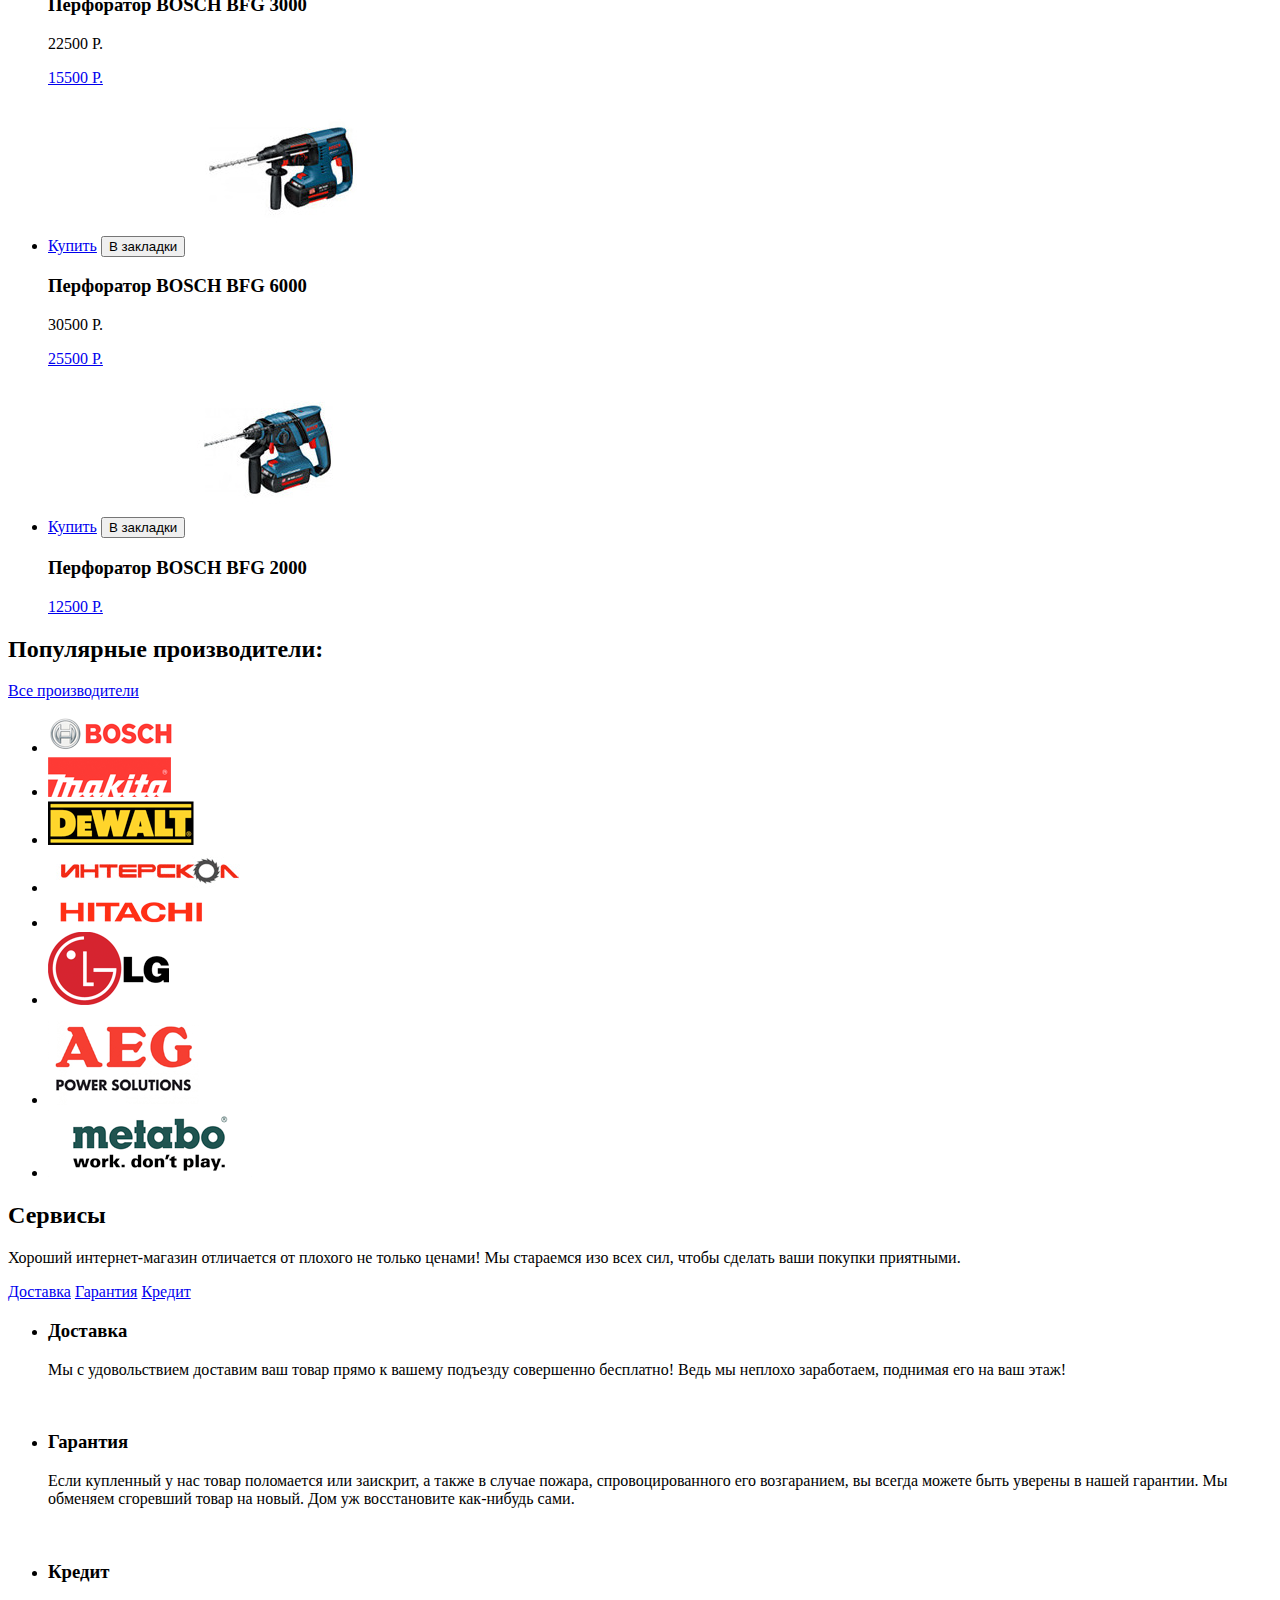
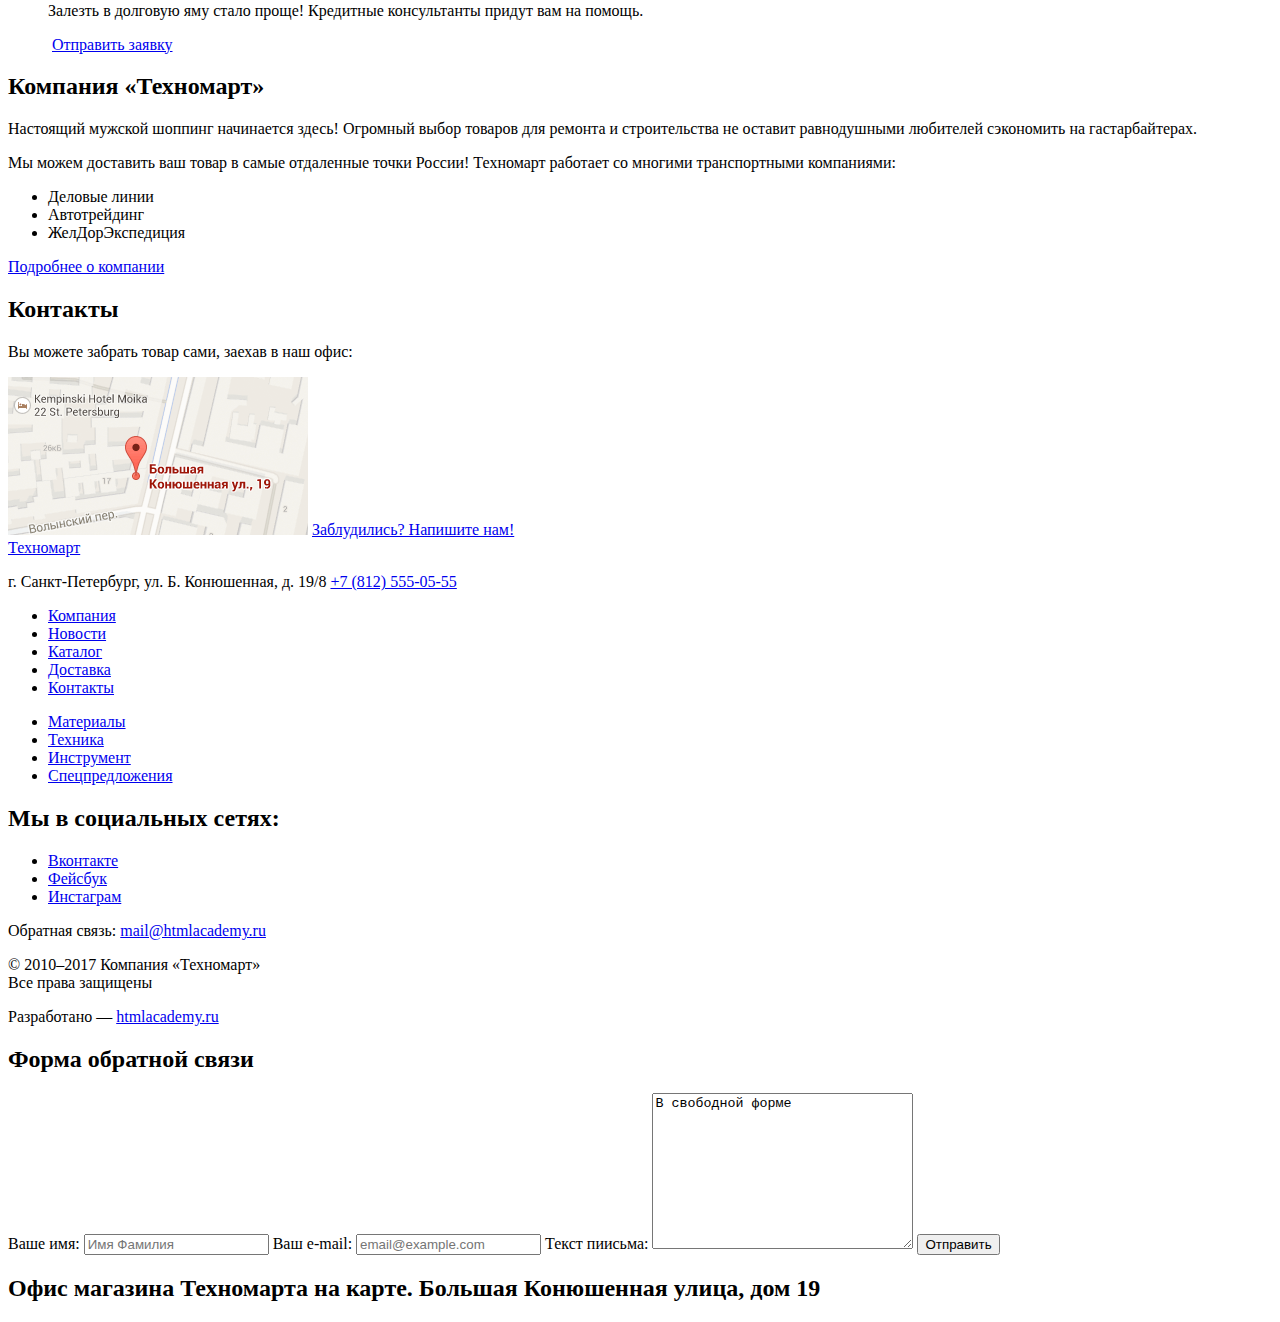
==== commit 5c1567e7: "Оптимизирована структура хедера" ====
--- a/index.html
+++ b/index.html
@@ -6,34 +6,44 @@
   </head>
   <body>
     <header class="main-header">
-      <p>Техномарт</p> 
-      <h1 class="main-title">Интернет-магазин строительных материалов и инструментов для ремонта</h1> 
-      <!-- Search -->
-      <nav class="main-navigation">
-        <ul class="site-navigation">
-          <li class="site-navigation-item"><a href="#">Главная</a></li>
-          <li class="site-navigation-item"><a href="#">Компания</a></li>
-          <li class="site-navigation-item"><a href="catalog.html">Каталог</a></li>
-          <li class="site-navigation-item"><a href="#">Новости</a></li>
-          <li class="site-navigation-item"><a href="#">Спецпредложения</a></li>
-          <li class="site-navigation-item"><a href="#">Доставка</a></li>
-          <li class="site-navigation-item"><a href="#">Контакты</a></li>
-        </ul>
-        <ul class="user-navigation">
-          <li class="user-navigation-item"><a href="#">Войти</a></li>
-          <li class="user-navigation-item"><a href="#">Регистрация</a></li>
-        </ul>
+      <div class="header-top">
+        <p class="logo">Техномарт</p> 
+        <form action="https://echo.htmlacademy.ru" method="GET">
+          <label class="visually-hidden" for="search">Поик по сайту:</label>
+          <input id="search" type="search" placeholder="Поиск:" name="q">
+        </form>
         <ul class="shop-navigation">
           <li class="shop-navigation-item"><a class="bookmarks" href="#">Закладки</a></li>
           <li class="shop-navigation-item"><a class="basket" href="#">Корзина: 0</a></li>
           <li class="shop-navigation-item"><a class="order" href="#">Оформить заказ</a></li>
         </ul>
-      </nav>
-      <p class="header-contacts">
+      </div>
+      <div class="header-middle">
+        <h1 class="main-title">Интернет-магазин строительных материалов и инструментов для ремонта</h1> 
+        <p class="header-contacts">
           <a href="tel:+78125550555">+7 (812) 555-05-55</a>
           г. Санкт-Петербург, ул. Б. Конюшенная, д. 19/8
-      </p>
+        </p>
+        <ul class="user-navigation">
+          <li class="user-navigation-item"><a href="#">Войти</a></li>
+          <li class="user-navigation-item"><a href="#">Регистрация</a></li>
+        </ul>
+      </div>
+      <div class="header-bottom">
+        <nav class="main-site-navigation">
+          <ul class="site-navigation">
+            <li class="site-navigation-item"><a href="#">Главная</a></li>
+            <li class="site-navigation-item"><a href="#">Компания</a></li>
+            <li class="site-navigation-item"><a href="catalog.html">Каталог</a></li>
+            <li class="site-navigation-item"><a href="#">Новости</a></li>
+            <li class="site-navigation-item"><a href="#">Спецпредложения</a></li>
+            <li class="site-navigation-item"><a href="#">Доставка</a></li>
+            <li class="site-navigation-item"><a href="#">Контакты</a></li>
+          </ul>
+        </nav>  
+      </div> 
     </header>
+
     <main>
       <section class="promo">
         <h2 class="visually-hidden">Специальные предложения</h2>
@@ -57,14 +67,14 @@
         <ul class="catalog-list">
           <li class="catalog-item catalog-item-sail">
             <a href="#">Купить</a>
-            <button>В закладки</button>
+            <button class="button" type="button">В закладки</button>
             <img src="img/bfg9000.jpg" alt="Перфоратор с длинным сверлом и сетевым кабелем" width="184" height="164"><h3>Перфоратор BOSCH BFG 9000</h3>
             <p>32500 Р.</p>
             <a href="#">15500 Р.</a>
           </li>
           <li class="catalog-item catalog-item-sail">
             <a href="#">Купить</a>
-            <button>В закладки</button>
+            <button class="button" type="button">В закладки</button>
             <img src="img/bfg3000_.jpg" alt="Перфоратор с аккумулятором" width="184" height="164">
             <h3>Перфоратор BOSCH BFG 3000</h3>
             <p>22500 Р.</p>
@@ -72,7 +82,7 @@
           </li>
           <li class="catalog-item catalog-item-sail">
             <a href="#">Купить</a>
-            <button>В закладки</button>
+            <button class="button" type="button">В закладки</button>
             <img src="img/bfg6000_.jpg" alt="Перфоратор с аккумулятором" width="184" height="164">
             <h3>Перфоратор BOSCH BFG 6000</h3>
             <p>30500 Р.</p> 
@@ -80,7 +90,7 @@
           </li>
           <li class="catalog-item catalog-item-new">
             <a href="#">Купить</a>
-            <button>В закладки</button>
+            <button class="button" type="button">В закладки</button>
             <img src="img/bfg2000_.jpg" alt="Перфоратор с аккумулятором" width="184" height="164">
             <h3>Перфоратор BOSCH BFG 2000</h3>
             <a href="#">12500 Р.</a>
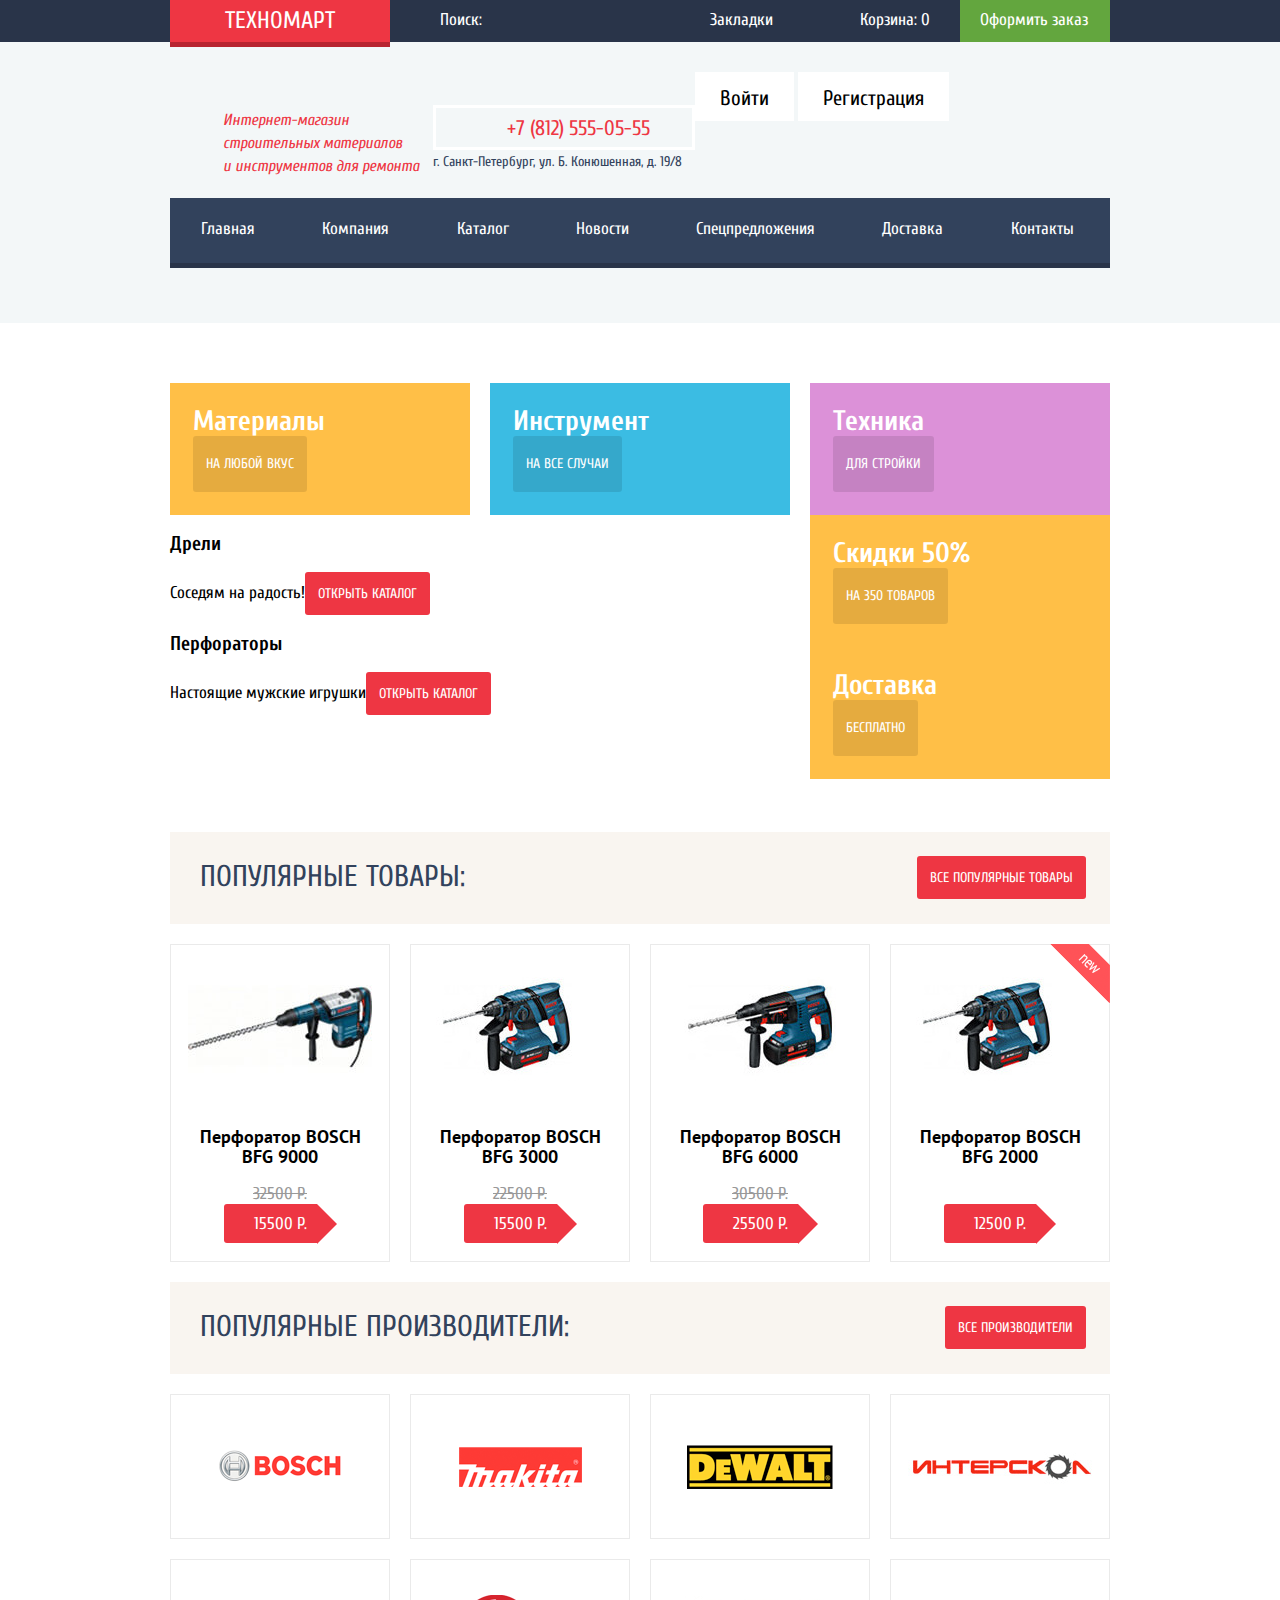
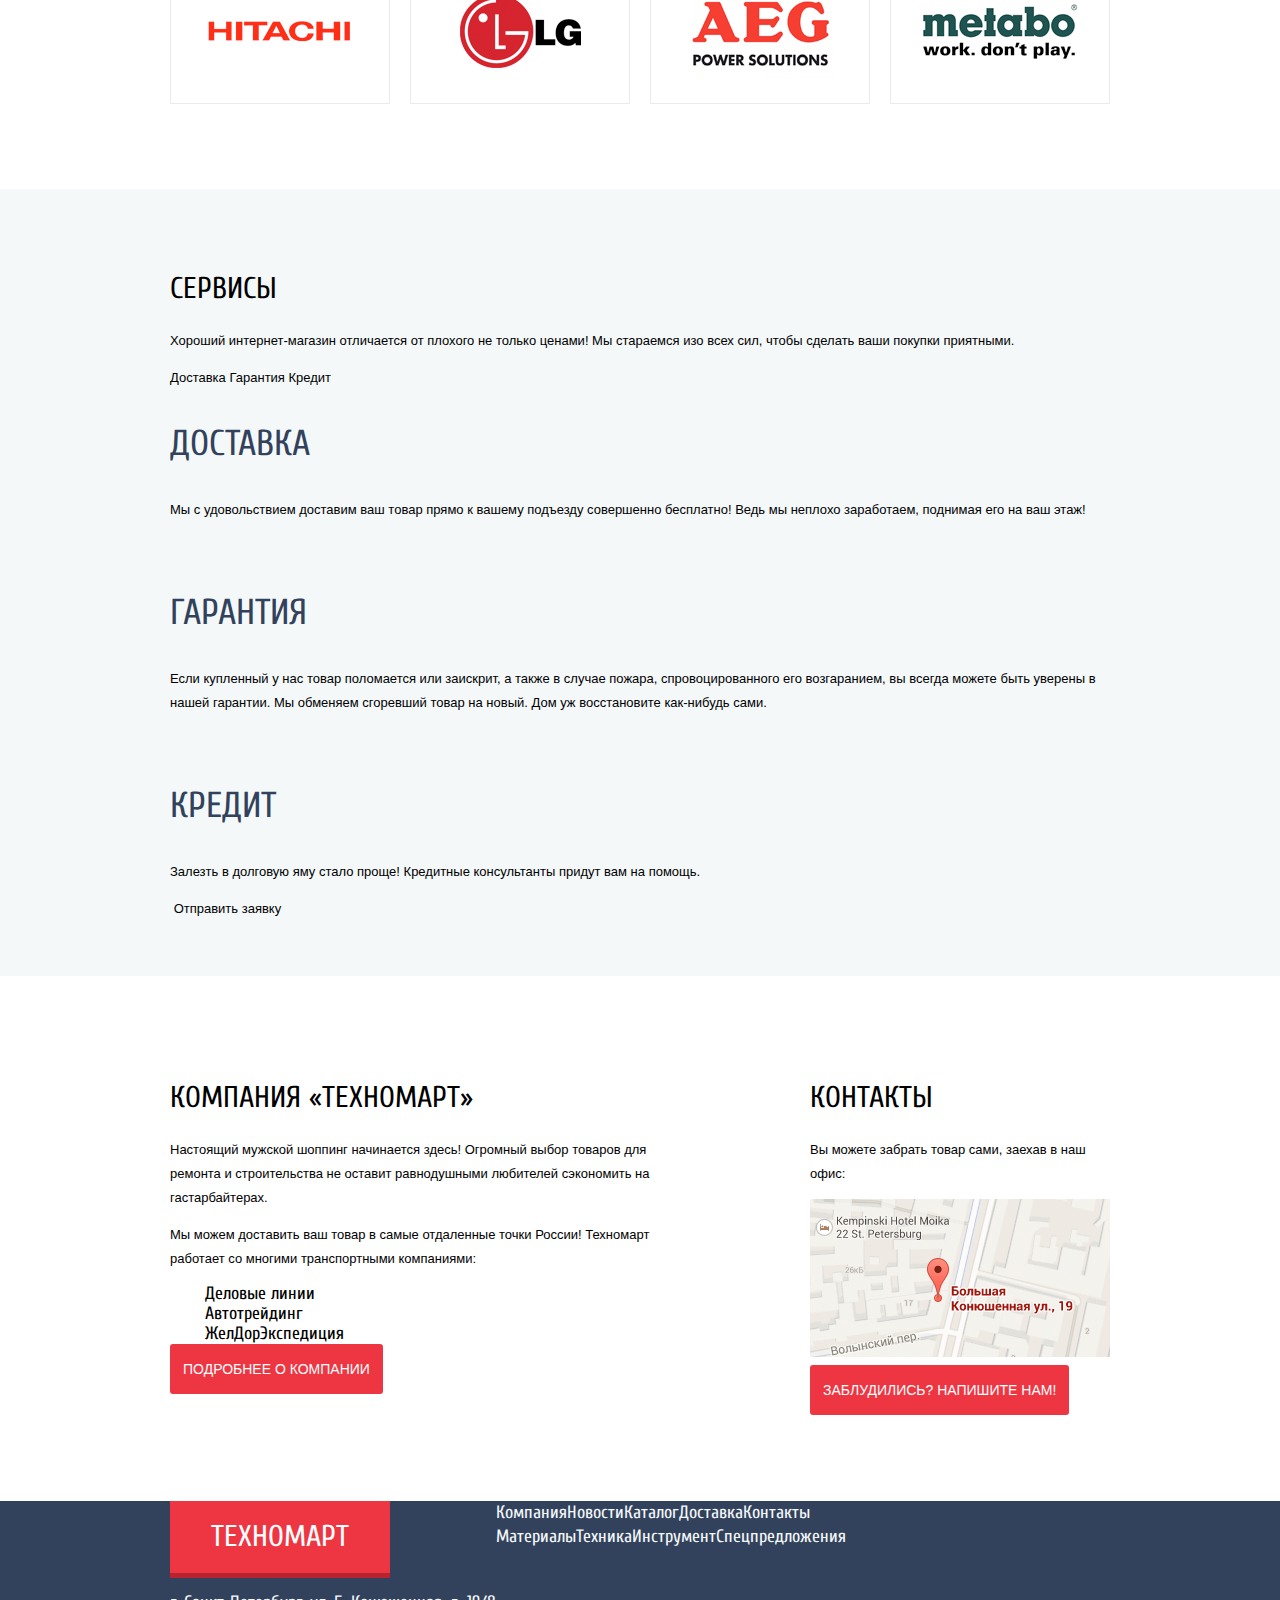
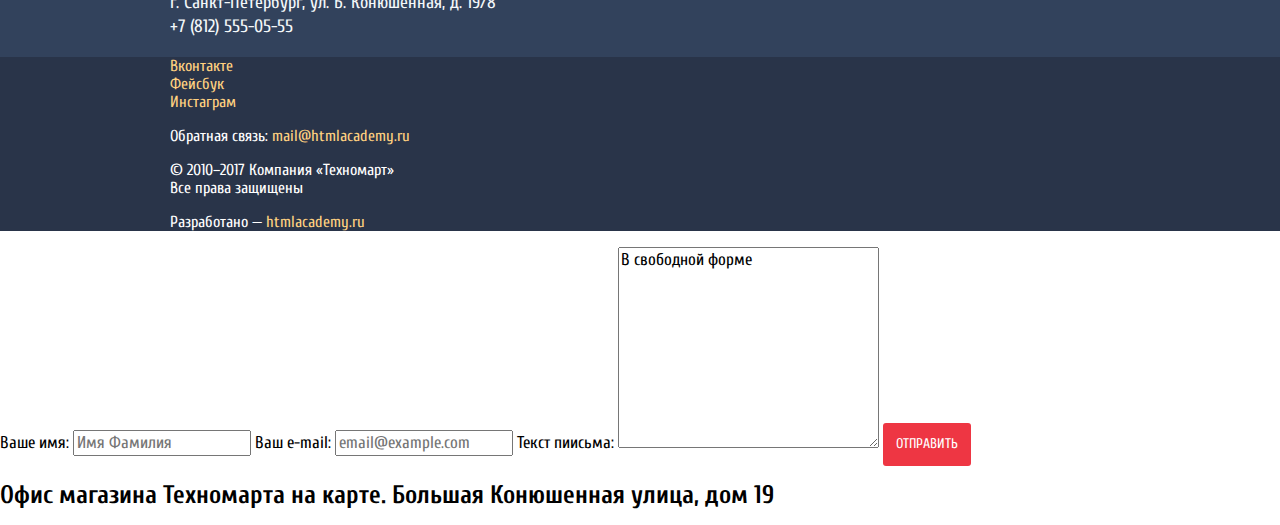
==== commit f8d6492e: "Стилизация сделана наполовину" ====
--- a/index.html
+++ b/index.html
@@ -2,197 +2,250 @@
 <html lang="ru">
   <head>
     <meta charset="utf-8">
-    <title>Техномарт – интернет-магазин строительных материалов и инструментов для ремонта </title>
+    <title>Техномарт – интернет-магазин строительных материалов и инструментов для ремонта</title>
+    <link href="https://fonts.googleapis.com/css?family=Cuprum:400,400i,700&amp;subset=cyrillic" rel="stylesheet"> 
+    <!-- font-family: 'Cuprum', sans-serif; -->
+    <link href="https://fonts.googleapis.com/css?family=PT+Sans:400,700&amp;subset=cyrillic" rel="stylesheet">
+    <!-- font-family: 'PT Sans', sans-serif; -->
+    <link href="css/normalize.css" rel="stylesheet">
+    <link href="css/style.css" rel="stylesheet">
   </head>
   <body>
     <header class="main-header">
       <div class="header-top">
-        <p class="logo">Техномарт</p> 
-        <form action="https://echo.htmlacademy.ru" method="GET">
-          <label class="visually-hidden" for="search">Поик по сайту:</label>
-          <input id="search" type="search" placeholder="Поиск:" name="q">
-        </form>
-        <ul class="shop-navigation">
-          <li class="shop-navigation-item"><a class="bookmarks" href="#">Закладки</a></li>
-          <li class="shop-navigation-item"><a class="basket" href="#">Корзина: 0</a></li>
-          <li class="shop-navigation-item"><a class="order" href="#">Оформить заказ</a></li>
-        </ul>
+        <div class="wrapper">
+          <div class="logo">Техномарт</div> 
+          <form class="search" action="https://echo.htmlacademy.ru" method="GET">
+            <label class="visually-hidden label" for="search">Поик по&nbsp;сайту:</label>
+            <input class="input" id="search" type="search" placeholder="Поиск:" name="q">
+          </form>
+          <ul class="shop-navigation">
+            <li class="shop-navigation-item"><a class="shop-navigation-link bookmarks" href="#">Закладки</a></li>
+            <li class="shop-navigation-item"><a class="shop-navigation-link basket" href="#">Корзина: 0</a></li>
+            <li class="shop-navigation-item"><a class="shop-navigation-link order" href="#">Оформить заказ</a></li>
+          </ul>
+        </div>  
       </div>
-      <div class="header-middle">
-        <h1 class="main-title">Интернет-магазин строительных материалов и инструментов для ремонта</h1> 
+      <div class="header-middle wrapper">
+        <h1 class="main-title">Интернет-магазин строительных материалов и&nbsp;инструментов для ремонта</h1> 
         <p class="header-contacts">
-          <a href="tel:+78125550555">+7 (812) 555-05-55</a>
-          г. Санкт-Петербург, ул. Б. Конюшенная, д. 19/8
+          <a class="phone-number link" href="tel:+78125550555">+7&nbsp;(812)&nbsp;555-05-55</a>
+          <span class="address">г.&nbsp;Санкт-Петербург, ул.&nbsp;Б.&nbsp;Конюшенная, д.&nbsp;19/8</span> 
         </p>
         <ul class="user-navigation">
-          <li class="user-navigation-item"><a href="#">Войти</a></li>
-          <li class="user-navigation-item"><a href="#">Регистрация</a></li>
+          <li class="user-navigation-item"><a class="user-navigation-link enter" href="#">Войти</a></li>
+          <li class="user-navigation-item"><a class="user-navigation-link" href="#">Регистрация</a></li>
         </ul>
       </div>
-      <div class="header-bottom">
+      <div class="header-bottom wrapper">
         <nav class="main-site-navigation">
           <ul class="site-navigation">
-            <li class="site-navigation-item"><a href="#">Главная</a></li>
-            <li class="site-navigation-item"><a href="#">Компания</a></li>
-            <li class="site-navigation-item"><a href="catalog.html">Каталог</a></li>
-            <li class="site-navigation-item"><a href="#">Новости</a></li>
-            <li class="site-navigation-item"><a href="#">Спецпредложения</a></li>
-            <li class="site-navigation-item"><a href="#">Доставка</a></li>
-            <li class="site-navigation-item"><a href="#">Контакты</a></li>
+            <li class="site-navigation-item"><a class="site-navigation-link" href="#">Главная</a></li>
+            <li class="site-navigation-item"><a class="site-navigation-link" href="#">Компания</a></li>
+            <li class="site-navigation-item"><a class="site-navigation-link" href="catalog.html">Каталог</a></li>
+            <li class="site-navigation-item"><a class="site-navigation-link" href="#">Новости</a></li>
+            <li class="site-navigation-item"><a class="site-navigation-link" href="#">Спецпредложения</a></li>
+            <li class="site-navigation-item"><a class="site-navigation-link" href="#">Доставка</a></li>
+            <li class="site-navigation-item"><a class="site-navigation-link" href="#">Контакты</a></li>
           </ul>
         </nav>  
       </div> 
     </header>
 
-    <main>
-      <section class="promo">
+    <main class="">
+      <section class="promo wrapper">
         <h2 class="visually-hidden">Специальные предложения</h2>
-        <ul class="baners-small-list">
-          <li class="baners-small-item"><h3>Материалы</h3><a href="#">На любой вкус</a></li>
-          <li class="baners-small-item"><h3>Инструмент</h3><a href="#">На все случаи</a></li>
-          <li class="baners-small-item"><h3>Техника</h3><a href="#">Для стройки</a></li>
-          <li class="baners-small-item"><h3>Скидки 50%</h3><a href="#">На 350 товаров</a></li>
-          <li class="baners-small-item"><h3>Доставка</h3><a href="#">Бесплатно</a></li>
-        </ul>
-        <ul>
-          <li><h3>Дрели</h3> Соседям на радость!<a href="catalog.html">Открыть каталог</a></li>
-          <li><h3>Перфораторы</h3> Настоящие мужские игрушки<a href="catalog.html">Открыть каталог</a></li>
-        </ul>
+        <ul class="selected-sections-list">
+          <li class="selected-sections-item materials">
+            <h3>Материалы</h3><a class="selected-sections-link button" href="#">На любой вкус</a>
+          </li>
+          <li class="selected-sections-item tools">
+            <h3>Инструмент</h3><a class="selected-sections-link button" href="#">На все случаи</a>
+          </li>
+          <li class="selected-sections-item machinery">
+            <h3>Техника</h3><a class="selected-sections-link button" href="#">Для стройки</a>
+          </li>
+        </ul>
+        <div class="offers">
+          <ul class="slider-list">
+            <li class="slider-item"><h3>Дрели</h3> Соседям на радость!<a class="slider-link button" href="catalog.html">Открыть каталог</a></li>
+            <li class="slider-item"><h3>Перфораторы</h3> Настоящие мужские игрушки<a class="slider-link button" href="catalog.html">Открыть каталог</a></li>
+          </ul>
+          <div class="selected-benefits">
+            <ul class="selected-benefits-list">
+              <li class="selected-benefits-item">
+                <h3>Скидки 50%</h3><a class="selected-benefits-link button" href="#">На 350 товаров</a>
+              </li>
+              <li class="selected-benefits-item">
+                <h3>Доставка</h3><a class="selected-benefits-link button" href="#">Бесплатно</a>
+              </li>
+            </ul>  
+          </div>
+        </div>  
       </section>
-      <section class="catalog bestsellers">
+      <section class="catalog bestsellers wrapper">
         <div class="bestsellers-header">
           <h2>Популярные товары:</h2>
-          <a href="#">Все популярные товары</a>
+          <a class="button" href="#">Все популярные товары</a>
         </div>
         <ul class="catalog-list">
           <li class="catalog-item catalog-item-sail">
-            <a href="#">Купить</a>
-            <button class="button" type="button">В закладки</button>
-            <img src="img/bfg9000.jpg" alt="Перфоратор с длинным сверлом и сетевым кабелем" width="184" height="164"><h3>Перфоратор BOSCH BFG 9000</h3>
-            <p>32500 Р.</p>
-            <a href="#">15500 Р.</a>
+            <img class="catalog-item-img" src="img/bfg9000.jpg" alt="Перфоратор с длинным сверлом и сетевым кабелем" width="184" height="164">
+            <h3 class="catalog-item-title">Перфоратор BOSCH BFG 9000</h3>
+            <p class="discount">32500 Р.</p>
+            <a class="price" href="#">15500 Р.</a>
+            <div class="catalog-item-actions">
+              <a class="button button-buy" href="#">Купить</a>
+              <button class="button button-bookmark" type="button">В закладки</button>
+            </div>
           </li>
           <li class="catalog-item catalog-item-sail">
-            <a href="#">Купить</a>
-            <button class="button" type="button">В закладки</button>
-            <img src="img/bfg3000_.jpg" alt="Перфоратор с аккумулятором" width="184" height="164">
-            <h3>Перфоратор BOSCH BFG 3000</h3>
-            <p>22500 Р.</p>
-            <a href="#">15500 Р.</a>
+            <img class="catalog-item-img" src="img/bfg3000_.jpg" alt="Перфоратор с аккумулятором" width="184" height="164">
+            <h3 class="catalog-item-title">Перфоратор BOSCH BFG 3000</h3>
+            <p class="discount">22500 Р.</p>
+            <a class="price" href="#">15500 Р.</a>
+            <div class="catalog-item-actions">
+              <a class="button button-buy" href="#">Купить</a>
+              <button class="button button-bookmark" type="button">В закладки</button>
+            </div>
           </li>
           <li class="catalog-item catalog-item-sail">
-            <a href="#">Купить</a>
-            <button class="button" type="button">В закладки</button>
-            <img src="img/bfg6000_.jpg" alt="Перфоратор с аккумулятором" width="184" height="164">
-            <h3>Перфоратор BOSCH BFG 6000</h3>
-            <p>30500 Р.</p> 
-            <a href="#">25500 Р.</a>
+            <img class="catalog-item-img" src="img/bfg6000_.jpg" alt="Перфоратор с аккумулятором" width="184" height="164">
+            <h3 class="catalog-item-title">Перфоратор BOSCH BFG 6000</h3>
+            <p class="discount">30500 Р.</p> 
+            <a class="price" href="#">25500 Р.</a>
+            <div class="catalog-item-actions">
+              <a class="button button-buy" href="#">Купить</a>
+              <button class="button button-bookmark" type="button">В закладки</button>
+            </div>
           </li>
           <li class="catalog-item catalog-item-new">
-            <a href="#">Купить</a>
-            <button class="button" type="button">В закладки</button>
-            <img src="img/bfg2000_.jpg" alt="Перфоратор с аккумулятором" width="184" height="164">
-            <h3>Перфоратор BOSCH BFG 2000</h3>
-            <a href="#">12500 Р.</a>
+            <div class="flag flag-new">Новинка</div>
+            <img class="catalog-item-img" src="img/bfg2000_.jpg" alt="Перфоратор с аккумулятором" width="184" height="164">
+            <h3 class="catalog-item-title">Перфоратор BOSCH BFG 2000</h3>
+            <p class="discount"></p>
+            <a class="price" href="#">12500 Р.</a>
+            <div class="catalog-item-actions">
+              <a class="button button-buy" href="#">Купить</a>
+              <button class="button button-bookmark" type="button">В закладки</button>
+            </div>
           </li>
         </ul>
       </section>
-      <section class="popular-brands">
+      <section class="popular-brands wrapper">
         <div class="popular-brands-header">
           <h2>Популярные производители:</h2>
-          <a href="#">Все производители</a>
+          <a class="button" href="#">Все производители</a>
         </div>
         <ul class="popular-brands-list">
-          <li class="popular-brands-item"><a href="#"><img src="img/bosch.png" alt="Bosch" width="126" height="37"></a></li>
-          <li class="popular-brands-item"><a href="#" lang="en"><img src="img/makita.png" alt="Makita" width="123" height="40"></a></li>
-          <li class="popular-brands-item"><a href="#" lang="en"><img src="img/de-walt.png" alt="DeWalt" width="146" height="44"></a></li>
-          <li class="popular-brands-item"><a href="#"><img src="img/interscol.png" alt="Интеркол" width="200" height="44"></a></li>
-          <li class="popular-brands-item"><a href="#"><img src="img/hitachi.png" alt="Hitachi" width="169" height="31"></a></li>
-          <li class="popular-brands-item"><a href="#" lang="en"><img src="img/lg.png" alt="L G" width="121" height="73"></a></li>
-          <li class="popular-brands-item"><a href="#" lang="en"><img src="img/aeg.png" alt="A E G" width="151" height="96"></a></li>
-          <li class="popular-brands-item"><a href="#" lang="en"><img src="img/metabo.png" alt="Metabo" width="204" height="69"></a></li>
+          <li class="popular-brands-item"><a class="popular-brands-link" href="#"><img src="img/bosch.png" alt="Bosch" width="126" height="37"></a></li>
+          <li class="popular-brands-item"><a class="popular-brands-link" href="#" lang="en"><img src="img/makita.png" alt="Makita" width="123" height="40"></a></li>
+          <li class="popular-brands-item"><a class="popular-brands-link" href="#" lang="en"><img src="img/de-walt.png" alt="DeWalt" width="146" height="44"></a></li>
+          <li class="popular-brands-item"><a class="popular-brands-link" href="#"><img src="img/interscol.png" alt="Интеркол" width="200" height="44"></a></li>
+          <li class="popular-brands-item"><a class="popular-brands-link" href="#"><img src="img/hitachi.png" alt="Hitachi" width="169" height="31"></a></li>
+          <li class="popular-brands-item"><a class="popular-brands-link" href="#" lang="en"><img src="img/lg.png" alt="L G" width="121" height="73"></a></li>
+          <li class="popular-brands-item"><a class="popular-brands-link" href="#" lang="en"><img src="img/aeg.png" alt="A E G" width="151" height="96"></a></li>
+          <li class="popular-brands-item"><a class="popular-brands-link" href="#" lang="en"><img src="img/metabo.png" alt="Metabo" width="204" height="69"></a></li>
         </ul>
       </section>
-      <section class="services">
-        <h2>Сервисы</h2>
-        <p>Хороший интернет-магазин отличается от плохого не только ценами! Мы стараемся изо всех сил, чтобы сделать ваши покупки приятными.</p>
-        <div class="services-slider-control">
-          <a href="#">Доставка</a>
-          <a href="#">Гарантия</a>
-          <a href="#">Кредит</a>
+
+      <div class="services-container">  
+        <section class="text-content services wrapper">
+          <h2>Сервисы</h2>
+          <p>Хороший интернет-магазин отличается от плохого не только ценами! Мы стараемся изо всех сил, чтобы сделать ваши покупки приятными.</p>
+          <div class="services-slider-control">
+            <a href="#">Доставка</a>
+            <a href="#">Гарантия</a>
+            <a href="#">Кредит</a>
+          </div>
+          <ul class="services-slider-list">
+            <li class="services-slider-item">
+              <h3>Доставка</h3>
+              <p>Мы с удовольствием доставим ваш товар прямо к вашему подъезду совершенно бесплатно! Ведь мы неплохо заработаем, поднимая его на ваш этаж!</p>
+              <img src="" alt="">
+            </li>
+            <li class="services-slider-item">
+              <h3>Гарантия</h3>
+              <p>Если купленный у нас товар поломается или заискрит, а также в случае пожара, спровоцированного его возгаранием, вы всегда можете быть уверены в нашей гарантии. Мы обменяем сгоревший товар на новый. Дом уж восстановите как-нибудь сами.</p>
+              <img src="" alt="">
+            </li>
+            <li class="services-slider-item">
+              <h3>Кредит</h3>
+              <p>Залезть в долговую яму стало проще! Кредитные консультанты придут вам на помощь.</p>
+              <img src="" alt="">
+              <a href="#">Отправить заявку</a>
+            </li>
+          </ul>
+        </section>
+      </div>  
+
+      <div class="about-company-containter wrapper">
+        <section class="text-content about">
+          <h2>Компания «Техномарт»</h2>
+          <p>Настоящий мужской шоппинг начинается здесь! Огромный выбор товаров для ремонта и строительства не оставит равнодушными любителей сэкономить на гастарбайтерах.</p>
+          <p>Мы можем доставить ваш товар в самые отдаленные точки России! Техномарт работает со многими транспортными компаниями:</p> 
+          <ul class="shipping-partners-list">
+            <li class="shipping-partners-item">Деловые линии</li>
+            <li class="shipping-partners-item">Автотрейдинг</li>
+            <li class="shipping-partners-item">ЖелДорЭкспедиция</li>
+          </ul> 
+          <a class="button" href="#">Подробнее о компании</a>
+        </section>
+        <section class="text-content contacts">
+          <h2>Контакты</h2>
+          <p>Вы можете забрать товар сами, заехав в наш офис:</p>
+          <img src="img/map_small.png" alt="Офис Техномарта на карте. Большая Конюшенная улица, дом 19" width="300" height="158">
+          <a class="button" href="#">Заблудились? Напишите нам!</a>
+        </section>
+      </div>  
+
+    </main>
+    <footer class="footer">
+      <div class="footer-main wrapper"> 
+        <div class="footer-contacts">
+          <div class="logo">Техномарт</div>
+          <p class="header-contacts">
+            г. Санкт-Петербург, ул. Б. Конюшенная, д. 19/8<br>
+            <a href="tel:+78125550555">+7 (812) 555-05-55</a>
+          </p>
         </div>
-        <ul class="services-slider-list">
-          <li class="services-slider-item">
-            <h3>Доставка</h3>
-            <p>Мы с удовольствием доставим ваш товар прямо к вашему подъезду совершенно бесплатно! Ведь мы неплохо заработаем, поднимая его на ваш этаж!</p>
-            <img src="" alt="">
-          </li>
-          <li class="services-slider-item">
-            <h3>Гарантия</h3>
-            <p>Если купленный у нас товар поломается или заискрит, а также в случае пожара, спровоцированного его возгаранием, вы всегда можете быть уверены в нашей гарантии. Мы обменяем сгоревший товар на новый. Дом уж восстановите как-нибудь сами.</p>
-            <img src="" alt="">
-          </li>
-          <li class="services-slider-item">
-            <h3>Кредит</h3>
-            <p>Залезть в долговую яму стало проще! Кредитные консультанты придут вам на помощь.</p>
-            <img src="" alt="">
-            <a href="#">Отправить заявку</a>
-          </li>
-        </ul>
-      </section>
-      <section class="about">
-        <h2>Компания «Техномарт»</h2>
-        <p>Настоящий мужской шоппинг начинается здесь! Огромный выбор товаров для ремонта и строительства не оставит равнодушными любителей сэкономить на гастарбайтерах.</p>
-        <p>Мы можем доставить ваш товар в самые отдаленные точки России! Техномарт работает со многими транспортными компаниями:</p> 
-        <ul>
-          <li>Деловые линии</li>
-          <li>Автотрейдинг</li>
-          <li>ЖелДорЭкспедиция</li>
-        </ul> 
-        <a href="#">Подробнее о компании</a>
-      </section>
-      <section class="contacts">
-        <h2>Контакты</h2>
-        <p>Вы можете забрать товар сами, заехав в наш офис:</p>
-        <img src="img/map_small.png" alt="Офис Техномарта на карте. Большая Конюшенная улица, дом 19" width="300" height="158">
-        <a href="#">Заблудились? Напишите нам!</a>
-      </section>
-    </main>
-    <footer>
-      <a href="index.html">Техномарт</a>
-      <p class="header-contacts">
-        г. Санкт-Петербург, ул. Б. Конюшенная, д. 19/8
-        <a href="tel:+78125550555">+7 (812) 555-05-55</a>
-      </p>
-      <ul class="footer-navigation-main">
-        <li class="footer-navigation-main-item"><a href="#">Компания</a></li>
-        <li class="footer-navigation-main-item"><a href="#">Новости</a></li>
-        <li class="footer-navigation-main-item"><a href="catalog.html">Каталог</a></li>
-        <li class="footer-navigation-main-item"><a href="#">Доставка</a></li>
-        <li class="footer-navigation-main-item"><a href="#">Контакты</a></li>
-      </ul>
-      <ul class="footer-navigation-highlights">
-        <li class="footer-navigation-highlights-item"><a href="#">Материалы</a></li>
-        <li class="footer-navigation-highlights-item"><a href="#">Техника</a></li>
-        <li class="footer-navigation-highlights-item"><a href="#">Инструмент</a></li>
-        <li class="footer-navigation-highlights-item"><a href="#">Спецпредложения</a></li>
-      </ul>
-      <section class="footer-socials">
-        <h2>Мы в социальных сетях:</h2>
-        <ul class="footer-socials-list">
-          <li class="footer-socials-item"><a href="#">Вконтакте</a></li>
-          <li class="footer-socials-item"><a href="#">Фейсбук</a></li>
-          <li class="footer-socials-item"><a href="#">Инстаграм</a></li>
-        </ul>
-      </section>
-      <p>
-        Обратная связь: <a href="mailto:mail@htmlacademy.ru">mail@htmlacademy.ru</a>
-      </p>
-      <p class="footer-copyright">
-          © 2010–2017 Компания «Техномарт»<br>
-          Все права защищены
-      </p>
-      <p>Разработано — <a href="https://htmlacademy.ru/intensive/htmlcss">htmlacademy.ru</a></p>
+        <div class="footer-navigation">  
+          <ul class="footer-navigation-main">
+            <li class="footer-navigation-main-item"><a class="footer-navigation-main-link" href="#">Компания</a></li>
+            <li class="footer-navigation-main-item"><a class="footer-navigation-main-link" href="#">Новости</a></li>
+            <li class="footer-navigation-main-item"><a class="footer-navigation-main-link" href="catalog.html">Каталог</a></li>
+            <li class="footer-navigation-main-item"><a class="footer-navigation-main-link" href="#">Доставка</a></li>
+            <li class="footer-navigation-main-item"><a class="footer-navigation-main-link" href="#">Контакты</a></li>
+          </ul>
+          <ul class="footer-navigation-highlights">
+            <li class="footer-navigation-highlights-item"><a class="footer-navigation-highlights-link" href="#">Материалы</a></li>
+            <li class="footer-navigation-highlights-item"><a class="footer-navigation-highlights-link" href="#">Техника</a></li>
+            <li class="footer-navigation-highlights-item"><a class="footer-navigation-highlights-link" href="#">Инструмент</a></li>
+            <li class="footer-navigation-highlights-item"><a class="footer-navigation-highlights-link" href="#">Спецпредложения</a></li>
+          </ul>
+        </div>  
+      </div> 
+
+      <div class="footer-footer-containter">
+        <div class=".footer-footer wrapper">
+          <section class="footer-socials">
+            <h2 class="visually-hidden">Мы в социальных сетях:</h2>
+            <ul class="footer-socials-list">
+              <li class="footer-socials-item"><a href="#">Вконтакте</a></li>
+              <li class="footer-socials-item"><a href="#">Фейсбук</a></li>
+              <li class="footer-socials-item"><a href="#">Инстаграм</a></li>
+            </ul>
+          </section>
+          <p>
+            Обратная связь: <a href="mailto:mail@htmlacademy.ru">mail@htmlacademy.ru</a>
+          </p>
+          <p class="footer-copyright">
+              © 2010–2017 Компания «Техномарт»<br>
+              Все права защищены
+          </p>
+          <p>Разработано — <a href="https://htmlacademy.ru/intensive/htmlcss">htmlacademy.ru</a></p>
+        </div>      
+      </div>  
     </footer>
     <section class="modal modal-feedback">
       <h2 class="visually-hidden">Форма обратной связи</h2>
--- a/css/style.css
+++ b/css/style.css
@@ -0,0 +1,729 @@
+body {
+  margin: 0;
+  padding: 0;
+
+  font-family: 'Cuprum', Arial, sans-serif;
+  font-size: 17px;
+  line-height: 17px;
+  font-weight: 400;
+  color: #000000;
+
+  background-color: #ffffff;
+}
+
+a {
+  color: #000000;
+  text-decoration: none;
+}
+
+.visually-hidden/*:not(:focus):not(:active),
+.input[type="checkbox"].visually-hidden,
+.input[type="radio"].visually-hidden */ {
+  position: absolute;
+
+  width: 1px;
+  height: 1px;
+  margin: -1px;
+  padding: 0;
+  border: 0;
+
+  white-space: nowrap;
+  clip: rect(0 0 0 0);
+  overflow: hidden;
+}
+
+/* ------ Header ------ */
+/* Верх */
+
+.main-header {
+  margin-bottom: 60px;
+  padding-bottom: 60px;
+
+  color: #000000;
+
+  background-color: #F3F7F8;
+
+}
+
+.header-top {
+  color: #ffffff;
+  line-height: 18px;
+
+  background-color: #293449;
+}
+
+.wrapper {
+  width: 940px;
+  margin: 0 auto;
+}
+
+.header-top .wrapper {
+  display: flex;
+  flex-direction: row;
+}
+
+.logo {
+  display: inline-block;
+  padding: 8px 55px 8px 55px;
+
+  font-size: 24px;
+  line-height: 26px;
+  color: #ffffff;
+  text-transform: uppercase;
+
+  background-color: #ee3643;
+  box-shadow: 0 5px 0 0 #B72430;
+
+  z-index: 2;
+}
+
+.link .logo:hover, 
+.link .logo:focus {
+  text-decoration: none;
+
+  background-color: #ca2c37;
+  box-shadow: 0 5px 0 0 #9B1B25;
+}
+
+.link .logo:active {
+  text-decoration: none;
+
+  background-color: #ba2732;
+  box-shadow: 0 5px 0 0 #8F1821;
+}
+
+.search .input {
+  width: 270px;
+  padding: 11px 0 13px 50px;
+
+  font-size: inherit;
+  line-height: inherit;
+  color: #ffffff;
+
+  background-color:inherit;
+  border: none;
+}
+
+.search .input:hover,
+.shop-navigation-link:hover,
+.shop-navigation-link:focus  {
+  background-color: #212a3a;
+}
+
+.search .input:focus {
+  color: #000000;
+
+  background-color: #ffffff;
+}
+
+.search .input::placeholder {
+  color: #ffffff;
+}
+
+::-moz-placeholder {
+  opacity: 1;
+}
+
+.shop-navigation {
+  display: flex;
+  flex-direction: row;
+
+  margin: 0;
+  padding: 0;
+
+  list-style: none;
+}
+
+.shop-navigation-link {
+  display: block;
+  box-sizing: border-box;
+  min-width: 150px;
+  min-height: 42px;
+  padding: 11px 0 13px 50px;
+
+  color: #ffffff;
+}
+
+.shop-navigation-link.order {
+  padding-left: 20px; 
+}
+
+.shop-navigation-link:active {
+  color: rgba(255, 255, 255, 0.6);
+
+  background-color: #161d29;
+}
+
+.shop-navigation-link.order {
+  background-color: #63a63e;
+}
+
+.shop-navigation-link.order:hover,
+.shop-navigation-link.order:focus {
+  background-color: #5fbb2d;
+}
+
+.shop-navigation-link.order:active {
+  color: rgba(255, 255, 255, 0.5);
+
+  background-color: #518534;
+}
+
+/* Середина */
+.header-middle {
+  display: flex;
+
+  padding-top: 46px;
+}
+
+.main-title {
+  width: 200px;
+  padding: 10px 10px 10px 53px;
+
+  font-size: 16px;
+  line-height: 23px;
+  font-weight: 400;
+  font-style: italic;
+  vertical-align: middle;
+  color: #ee3643;
+}
+
+.phone-number {
+  display: block;
+  padding: 10px 42px 8px 71px;
+
+  font-size: 21px;
+  line-height: 21px;
+  color: #ee3643;
+
+  border: 3px solid #ffffff;
+}
+
+.address {
+  font-size: 14px;
+  line-height: 24px;
+  text-align: center;
+  color: #32425c;
+}
+
+.user-navigation {
+  margin: 0;
+  padding: 0;
+
+  list-style: none;
+}
+
+.user-navigation-item {
+  display: inline-block;
+}
+
+.user-navigation-link {
+  padding: 14px 25px 11px 25px;
+
+  font-size: 21px;
+  line-height: 21px;
+
+  background-color: #ffffff;
+}
+
+.user-navigation-link .enter {
+  padding-left: 48px;
+}
+/* Низ */
+.site-navigation {
+  display: flex;
+  justify-content: stretch;
+  margin: 0;
+  padding: 0;
+
+  color: #ffffff;
+
+  list-style: none;
+  background-color: #32425c;
+  box-shadow: 0 5px 0 0 #293449;
+}
+.site-navigation-item {
+  flex-grow: 1;
+}
+.site-navigation-link {
+  display: inline-block;
+  padding: 22px 31px 26px 31px;
+
+  color: inherit;
+}
+
+.site-navigation-link:hover,
+.site-navigation-link:focus {
+  background-color: #293449;
+}
+
+.site-navigation-link:active {
+  color: rgba(255, 255, 255, 0.5);
+
+  background-color: #1d2739;
+}
+
+/* ------ Main ------ */
+
+.button {
+  display: inline-block;
+
+  padding: 13px;
+
+  font-size: 14px;
+  font-weight: 400;
+  color: #ffffff;
+  text-transform: uppercase;
+
+  border-style: none; 
+  border-radius: 3px; 
+  background-color: #ee3643;
+}
+
+.button:hover,
+.button:focus {
+  background-color: #ca2c37;
+}
+
+.button:active {
+  background-color: #ba2732;
+}
+
+.promo {
+  margin-bottom: 53px;  
+}
+
+.slider-list {
+  margin: 0;
+  padding: 0;
+
+  list-style: none;
+}
+
+.selected-sections-list,
+.selected-benefits-list, /*Допилисть, чтобы нормально было с переполнением.*/
+.offers {
+  display: flex;
+  justify-content: space-between;
+  margin: 0;
+  padding: 0;
+
+  list-style: none;
+}
+
+.selected-sections-item,
+.selected-benefits-item {
+  width: 254px;
+  padding: 23px;
+
+  font-size: 24px;
+  line-height: 30px;
+  font-weight: 700;
+  color: #ffffff;
+
+  background-color: #ffbf47;
+}
+
+.selected-sections-item h3,
+.selected-benefits-item h3 {
+  margin: 0;
+}
+
+.selected-sections-item.tools {
+  background-color: #3bbce3;
+}
+
+.selected-sections-item.machinery {
+  background-color: #dc91d8;
+}
+
+
+.selected-sections-link,
+.selected-benefits-link {
+  background-color: rgba(0, 0, 0, 0.1);
+}
+
+.selected-sections-link:hover,
+.selected-sections-link:focus,
+.selected-benefits-link:hover,
+.selected-benefits-link:focus {
+  background-color: rgba(0, 0, 0, 0.2);
+}
+
+.selected-sections-link:active,
+.selected-benefits-link:active {
+  background-color: rgba(0, 0, 0, 0.3);
+}
+
+.selected-benefits-list {
+  flex-direction: column;
+}
+
+.bestsellers-header,
+.popular-brands-header {
+  display: flex;
+  justify-content: space-between;
+  align-items: center;
+
+  min-height: 90px; 
+  margin-bottom: 20px;
+  padding: 0 24px 2px 30px; 
+
+  background-color: #f9f5f0;
+}
+
+.bestsellers-header h2,
+.popular-brands-header h2 {
+  font-size: 30px;
+  line-height: 30px;
+  text-transform: uppercase;
+  font-weight: 400;
+  color: #32425c;
+} 
+
+.popular-brands {
+  margin-bottom: 65px;  
+}
+.popular-brands-list {
+  display: flex;
+  flex-wrap: wrap;
+  margin: 0 0 0 -20px;
+  padding: 0;
+
+  list-style: none;
+}
+.popular-brands-link {
+  display: inline-flex;
+  justify-content: center;
+  align-items: center;
+  width: 218px;
+  height: 143px;
+  margin: 0 0 20px 20px;
+
+  border: 1px solid #eaeaea; 
+}
+
+.popular-brands-link:hover,
+.popular-brands-link:focus {
+  border-color: transparent;
+  box-shadow: 0 10px 25px 0 rgba(41, 52, 73, 0.5);
+}
+
+.popular-brands-link:active {
+  border: none;
+  box-shadow: 0 4px 10px 0 rgba(41, 52, 73, 0.5);
+  opacity: 0.3;
+}
+
+.services-container {
+  background-color: #F4F8F9;
+}
+
+.services {
+  padding-top: 60px;
+  padding-bottom: 55px;  
+}
+
+.text-content {
+  font-size: 13px;
+  line-height: 24px;
+  font-family: PTSans, Arial, sans-serif;
+}
+
+.text-content h2,
+.text-content h3 {
+  font-family: Cuprum, Arial, sans-serif;
+  font-weight: 400;
+  text-transform: uppercase;
+} 
+
+.text-content h2 {
+  font-size: 30px;
+  line-height: 30px;
+}
+
+.text-content h3 {
+  font-size: 36px;
+  line-height: 36px;
+  color: #32425c;
+}
+
+.services-slider-list {
+  margin: 0;
+  padding: 0;
+
+  list-style: none;
+}
+
+.about-company-containter {
+  display: flex;
+  justify-content: space-between;
+
+  padding-top: 82px;
+  padding-bottom: 86px; 
+}
+
+.about {
+  width: 520px;
+}
+
+.contacts {
+  width: 300px;
+}
+
+.shipping-partners-list {
+  margin: 0;
+  padding: 0 0 0 35px;
+
+  font-family: Cuprum, Arial, sans-serif;
+  font-size: 18px;
+  line-height: 20px;
+
+  list-style: none;
+}
+
+/* ------ Footer ------ */
+
+.footer {
+  font-size: 18px;
+  line-height: 24px;
+  color: #f3f7f9;
+
+  background-color: #32425c;
+}
+
+.footer a {
+  color: inherit;
+}
+
+.footer a:hover,
+.footer a:focus {
+  text-decoration: underline;
+}
+
+.footer .logo {
+  padding: 21px 41px;
+
+  font-size: 30px;
+  line-height: 30px;
+}
+
+.footer-main {
+  display: flex;
+}
+
+.footer-navigation {
+  display: flex;
+  flex-direction: column;
+}
+
+.footer-navigation-main,
+.footer-navigation-highlights {
+  display: flex;
+
+  margin: 0;
+  padding: 0;
+
+  list-style: none;
+}
+
+
+.footer-navigation-main-link,
+.footer-navigation-highlights-link {
+  display: block;
+}
+
+.footer-footer-containter {
+  font-size: 16px;
+  line-height: 18px;
+  color: #ffffff;
+
+  background-color: #293449; 
+}
+
+
+.footer-footer-containter a {
+  color: #ffd180;
+}
+
+.footer-socials-list {
+  margin: 0;
+  padding: 0;
+
+  list-style: none;
+}
+
+/* ------ Catalog ------ */
+
+.filter ul,
+.sorting ul {
+  margin: 0;
+  padding: 0;
+
+  list-style: none;
+}
+
+.catalog-list {
+  display: flex;
+  flex-wrap: wrap;
+  margin: 0 0 0 -20px;
+  padding: 0;
+
+  list-style: none;
+}
+
+.catalog-item {
+  position: relative;
+  display: inline-block;
+  width: 218px;
+  height: 316px;
+  margin: 0 0 20px 20px;
+
+  text-align: center;
+
+  border: 1px solid #eaeaea; 
+}
+
+.catalog-item:hover,
+.catalog-item:focus {
+  border-color: transparent;
+  box-shadow: 0 10px 25px 0 rgba(41, 52, 73, 0.5);
+}
+
+
+.catalog-item .flag {
+  position:absolute;
+  top:-1px;
+  right:-1px;
+  width:60px;
+  height:60px;
+  text-indent:-1000px;
+  overflow:hidden;
+  z-index:20;
+}
+
+.catalog-item .flag-new {
+  background: url("../img/new-flag.png") no-repeat 0 0;
+}
+
+.catalog-item-img {
+  display: block;
+  width: 184px;
+  height: 164px;
+  margin: 0 auto;
+}
+
+.catalog-item-title {
+  min-height: 40px;
+  padding: 0 25px;
+
+  font-family: PT Sans, Arial, sans-serif;
+  font-size: 18px;
+  line-height: 20px;
+}
+
+.catalog-item .discount{
+  min-height:20px;
+  margin-top:15px;
+  margin-bottom:10px;
+  color:#999;
+  text-decoration:line-through;
+}
+
+.catalog-item .price{
+  position:relative;
+  width:80px;
+  margin:10px auto;
+  margin-bottom:20px;
+  padding:10px 30px;
+  color:white;
+  background:#ee3643;
+  border-radius:3px;
+}
+
+.catalog-item .price:after{
+  content:"";
+  position:absolute;
+  top:0;
+  right:-20px;
+  width:0;
+  height:0;
+  border:20px solid white;
+  border-left-color:#ee3643;
+}
+
+
+.catalog-item-actions {
+  display:none;
+  position: absolute;
+  top:0;
+  left:0;
+  width:218px;
+  height:88px;
+  padding:40px 0;
+  background-color: #ffffff;
+  z-index:10;
+}
+
+.catalog-item-actions .button-buy,
+.catalog-item-actions .button-bookmark {
+  display:block;
+  box-sizing: content-box;
+  width:129px;
+  margin:0 auto;
+  margin-bottom:7px;
+  line-height: 18px;
+
+  box-shadow: inset 0 -3px #367315; 
+  background-color:#63a63e;
+}
+
+.catalog-item-actions .button-buy {
+  padding: 10px 3px;
+}
+
+.catalog-item-actions .button-buy:hover,
+.catalog-item-actions .button-buy:focus {
+  background-color: #5fbb2d;
+}
+
+.catalog-item-actions .button-buy:active {
+  background-color: #518534;
+  box-shadow: inset 0 -3px #518534;
+}
+
+.catalog-item-actions .button-bookmark {
+  padding:7px 0;
+
+  color:#32425c;
+  
+  background:white;
+  border: 3px solid #63a63e;
+  box-shadow: none;
+}
+
+.catalog-item-actions .button-bookmark:hover,
+.catalog-item-actions .button-bookmark:focus {
+  border-color: #32425c; 
+}
+
+.catalog-item-actions .button-bookmark:active {
+  opacity: 0.3;
+}
+
+.catalog-item:hover .catalog-item-actions {
+  display:block;
+}
+
+.pagination {
+  margin: 0;
+  padding: 0;
+
+  list-style: none;
+}
+
+.catalog-page-description {
+  padding: 67px 0 73px 0;
+
+  background-color: #F2F6F8;
+}
